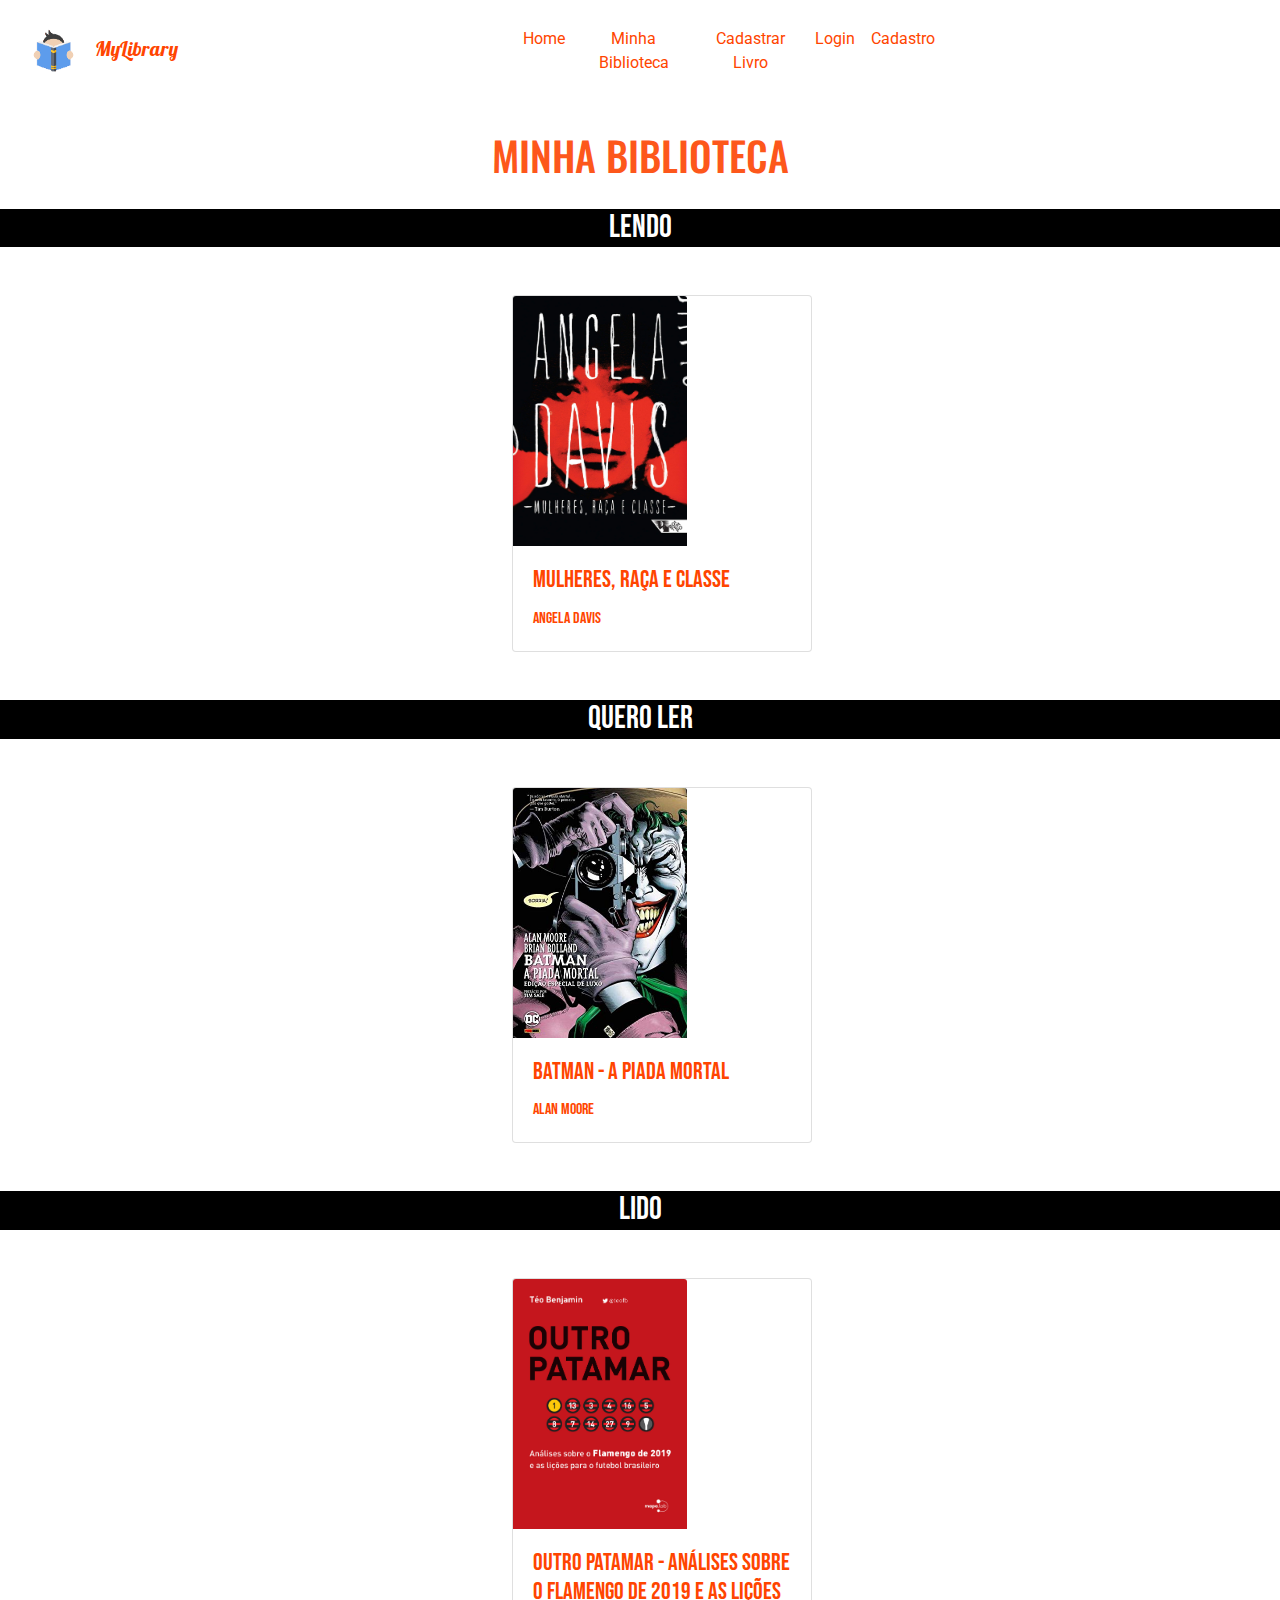
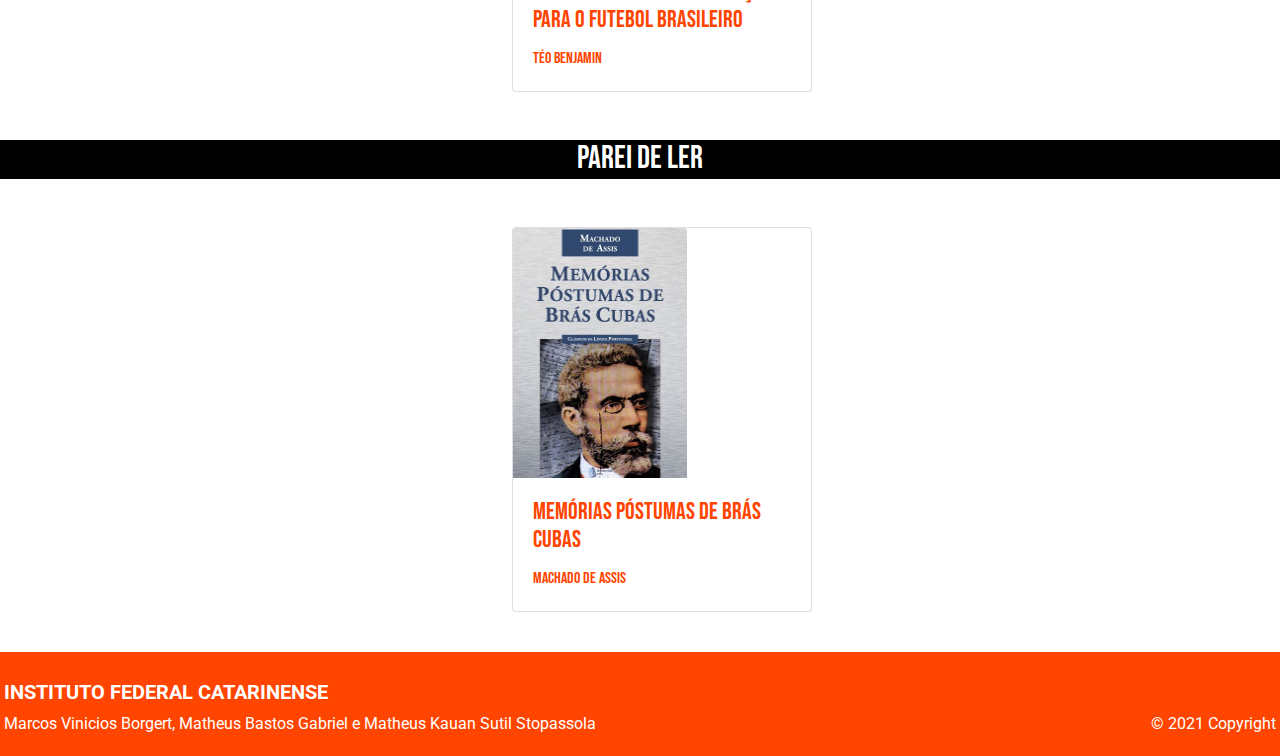
==== Projeto/biblioteca.html @ f5ff675e "atualização do front" ====
<!DOCTYPE html>
<html lang = "pt">
<head>
  <title>MyLibrary</title>
  <meta charset="utf-8">
  <link rel="shortcut icon" href="favicon.ico" type="image/x-icon">
  <link href="style.css" rel="stylesheet">
  <link rel="stylesheet" href="https://fonts.googleapis.com/icon?family=Material+Icons">	
  <link href="https://fonts.googleapis.com/css2?family=Open+Sans&display=swap" rel="stylesheet">
  <link href="https://fonts.googleapis.com/css2?family=Roboto:wght@100&display=swap" rel="stylesheet">
  <link href="https://fonts.googleapis.com/css2?family=Lobster&display=swap" rel="stylesheet">
  <link href="https://fonts.googleapis.com/css2?family=Anton&display=swap" rel="stylesheet">
  <link href="https://fonts.googleapis.com/css2?family=Bebas+Neue&display=swap" rel="stylesheet">
  <link href="https://fonts.googleapis.com/css2?family=Oswald&display=swap" rel="stylesheet">
  <meta name="viewport" content="width=device-width, initial-scale=1, shrink-to-fit=no">
  <link rel="stylesheet" href="https://stackpath.bootstrapcdn.com/bootstrap/4.3.1/css/bootstrap.min.css">	
  <script src="https://code.jquery.com/jquery-3.3.1.slim.min.js"></script>
  <script src="https://stackpath.bootstrapcdn.com/bootstrap/4.3.1/js/bootstrap.min.js"></script>
</head>
<body>
  <div class="geral">
  <header>
		<nav class="navbar navbar-default navbar-expand-md justify-content-center">
			<button class="navbar-toggler" data-toggle="collapse" data-target="#bot">
				<span class="material-icons">menu</span>
			</button>
      <a href="index.html" class="navbar-brand">
        <img id="logo" src="Imagens/icone.png" alt="MyLibrary"> MyLibrary
      </a>
      <div class="navbar-collapse collapse justify-content-end" id="bot">
        <ul class="navbar-nav mx-auto text-center" id="cores1">
          <li class="nav-item active"><a class="nav-link" href="index.html">Home</a></li>
          <li class="nav-item active"><a class="nav-link" href="biblioteca.html">Minha Biblioteca</a></li>
          <li class="nav-item active"><a class="nav-link" href="cadlivro.html">Cadastrar Livro</a></li>
          <li class="nav-item active"><a class="nav-link" href="login.html">Login</a></li>
          <li class="nav-item active"><a class="nav-link" href="cadastro.html">Cadastro</a></li>
        </ul>
      </div>
    </nav>
    <div class="input-group" id="pesquisa">
        <input type="search" class="form-control rounded" placeholder="Digite nome, autor ou ISBN" aria-label="Search"
          aria-describedby="search-addon" />
          <div class="from-group">
            <button type="submit" class="btn btn-warning">Pesquisar</button>
          </div>
    </div>
  </header>
  <div id="cores100">
    <div class="row">
      <div class="col-12">
        <h1 id="mybli">MINHA BIBLIOTECA</h1>
        <h2 class="container-fluid" id="cards">LENDO</h2><br><br>
            <div class="card cores10card" style="width:300px">
                <a id="nomelivro" href="#"><img class="card-img-top" src="Imagens/Capas/MulheresRacaEClasse.jpg" alt="Mulheres Raça E Classe" id="capalivro" class="img-fluid">
                <div class="card-body">
                  <h4 class="card-title">Mulheres, Raça E Classe</h4>
                  <p class="card-text">Angela Davis</p></a>
                </div>
            </div><br><br>
        <h2 class="container-fluid" id="cards">QUERO LER</h2><br><br>
            <div class="card cores10card" style="width:300px">
                <a id="nomelivro" href="#"><img class="card-img-top" src="Imagens/Capas/BatmanAPiadaMortal.jpg" alt="Batman - A Piada Mortal" id="capalivro" class="img-fluid">
                <div class="card-body">
                  <h4 class="card-title">Batman - A Piada Mortal</h4>
                  <p class="card-text">Alan Moore</p></a>
                </div>
            </div><br><br>
        <h2 class="container-fluid" id="cards">LIDO</h2><br><br>
            <div class="card cores10card" style="width:300px">
                <a id="nomelivro" href="#"><img class="card-img-top" src="Imagens/Capas/OutroPatamar.jpg" alt="Outro Patamar - Análises sobre o Flamengo de 2019 e as lições para o futebol brasileiro" id="capalivro" class="img-fluid">
                <div class="card-body">
                  <h4 class="card-title">Outro Patamar - Análises sobre o Flamengo de 2019 e as lições para o futebol brasileiro</h4>
                  <p class="card-text">Téo Benjamin</p></a>
                </div>
            </div><br><br>
        <h2 class="container-fluid" id="cards">PAREI DE LER</h2><br><br>
            <div class="card cores10card" style="width:300px">
                <a id="nomelivro" href="#"><img class="card-img-top" src="Imagens/Capas/BrasCubas.jpg" alt="Memórias Póstumas de Brás Cubas" id="capalivro" class="img-fluid">
                <div class="card-body">
                  <h4 class="card-title">Memórias Póstumas de Brás Cubas</h4>
                  <p class="card-text">Machado de Assis</p></a>
                </div>
            </div><br><br><br><br><br><br>
      </div>
    </div>
  </div>
  <footer class="page-footer font-small teal pt-4">
    <div class="row">
      <div class="col-md-6 mt-md-0 mt-3">
        <h5 class="text-uppercase font-weight-bold">Instituto Federal Catarinense</h5>
        <p>Marcos Vinicios Borgert, Matheus Bastos Gabriel e Matheus Kauan Sutil Stopassola</p>
      </div>  
    <div class="footer-copyright">
      <p>© 2021 Copyright</p>
    </div>
    </div>
  </footer>
  </div>
</body>
</html>
---- Projeto/style.css ----
body{
    font-family: "Lobster";
}
html, body {
    height:100%;
}
header, .navbar{
    background-color:white !important;
    position: static;
    top: 0;
    right: 0;
    left: 0;
}
.geral {
    min-height:100%;
    position:relative;
}
.nav-link:hover{
    color: orangered;
	background-color: white;
	border-bottom-style: solid;
	border-bottom-color: orangered;
	border-width: 5px;
}
.navbar-toggler{
	color: orangered !important;
}
#nav-container{
    padding-top: 0;
    padding-bottom: 0;
}
#logo {
    width: 75px;
}
.navbar-brand{
    font-family: "Lobster";
    padding: 0;
    color: orangered;
}
.navbar-brand:hover{
    color: orangered;
}
.nav-link {
    color: orangered;
}
#pesquisa{
    top: 1%;
    width:20%;
    right:0;
    text-align: right;
    position: absolute;
    background-color: white;
}
#cores{
    font-family: "roboto";
    width: 70%;
}
#cores1{
    font-family: "roboto";
    width: 40%;
    color: orangered; 
}
#cores10{
    font-family: "Bebas Neue";
    width: 100%;
    color:white;
    background-image: url("Imagens/capas2.jpg");
}
#imagensformulario{
    font-family: "Bebas Neue";
    color:black;
    background-image: url("Imagens/fundo1.png");
    background-repeat: no-repeat;
    background-attachment:scroll;
    background-size: 100% 100%;
}
#imagensformulario2{
    font-family: "Bebas Neue";
    width: auto;
    color:black;
    background-image: url("Imagens/fundo2r.png");
    background-repeat: no-repeat;
    background-attachment:scroll;
    background-position: 100%;
}
#imagensformulario21{
    font-family: "Bebas Neue";
    color:black;
    background-image: url("Imagens/fundo3.png");
    background-repeat: no-repeat;
}
@media (max-width: 1300px) {
    #pesquisa{display: none;}
  }
@media (max-width: 1300px) {
    #configimg{display: none;}
  }
@media (max-width: 1300px) {
    #configimg2{display: none;}
  }
@media (max-width: 600px) {
    #imagensformulario21{background-image: none;}
  }
@media (max-width: 600px) {
    #imagensformulario{background-image: none;}
  }
@media (max-width: 600px) {
    #imagensformulario2{background-image: none;}
  }
#configimg{
    position: absolute; 
	left:50% ; /* posiciona a 90px para a esquerda */ 
	top: 30%; /* posiciona a 70px para baixo */
}
#configimg2{
    position: absolute; 
	left: 38%; /* posiciona a 90px para a esquerda */ 
	top: 51%; /* posiciona a 70px para baixo */
}
#coluna{
    margin-left: 20%;
    margin-right: 20%;
}
#colunacad{
    margin-right: 50%;
    margin-left: 10%;
}
#mybli{
    font-family:"Oswald";
    color: rgb(253, 87, 27);
    margin: 30px;
    text-align: center;
}
#cores100{
    font-family: "Bebas Neue";
    width: 100%;
    color:white;
}
.cores10card{
    font-family: "Bebas Neue";
    margin-left: 40%;
    color:white;
    background-color: teal;
}
.cores10card1{
    font-family: "Bebas Neue";
    margin-left: 40%;
    color:teal;
    background-color: teal;
}
#cards{
    font-family: "Bebas Neue";
    background-color: black;
    color: white;
    text-align: center;
    margin: 0%;   
}

#cadast{
    color: orangered;
}
#cadast:hover{
    color: black;
    border-bottom-color: orangered;
	border-width: 2px;
}
#nomelivro{
    color: orangered;
    display: inline;
}
#nomelivro1{
    color: orangered;
    display: inline;
}
#nomelivro2{
    color: orangered;
    display: inline;
}
#nomelivro3{
    color: orangered;
    display: inline;
}
#capalivro{
    height:250px;
    width:174px;
}
#imf{
    text-align: center;
}
#imf2{
    margin-left: 21%; 
    margin-right: 21%;
}
footer{
    border-width: 4px;
    color: white;
    position:absolute;
    bottom:0;
    width:100%;
}
.page-footer{
	border-style: solid;
	border-color: orangered;
	background-color: orangered !important;
}
.footer-copyright{
    position: absolute;
    text-align: right;
    right: 0;
    left: 0;
    bottom: 0;
}
label{
    font-size: 25px;
}
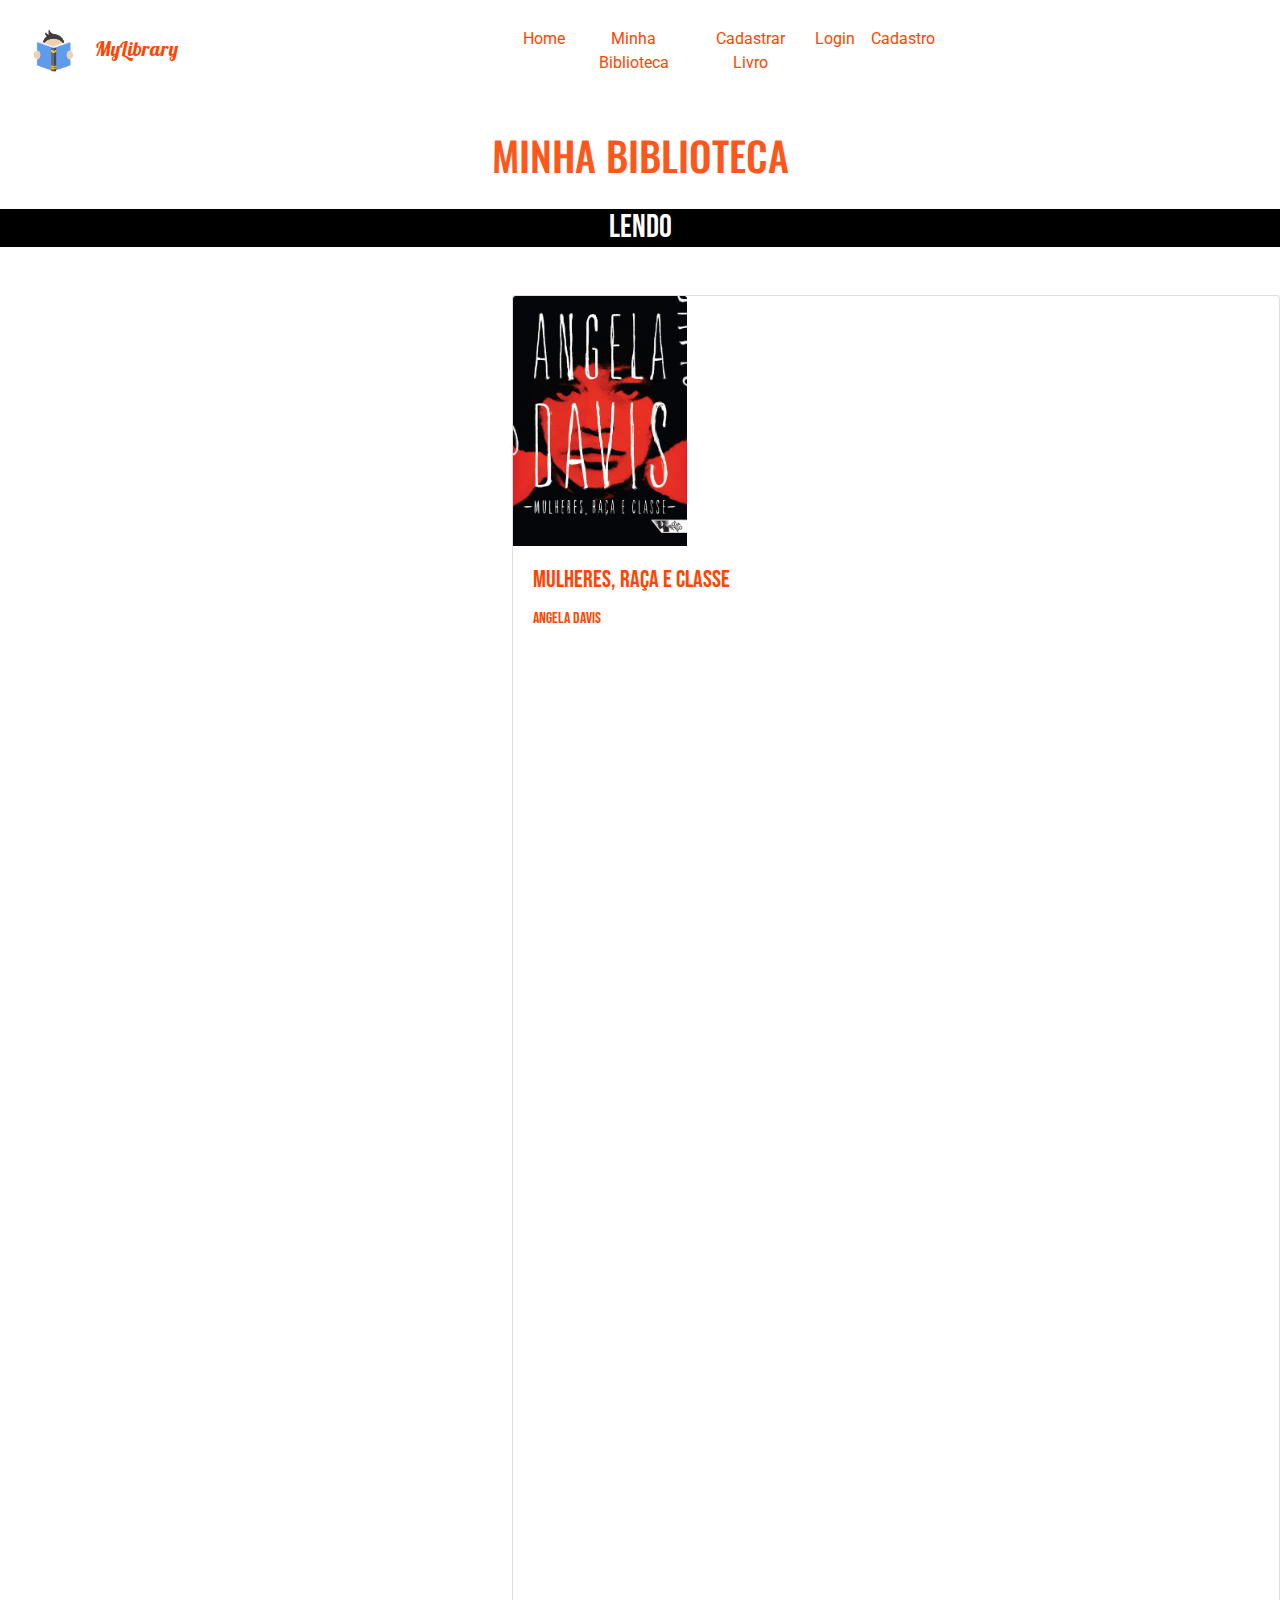
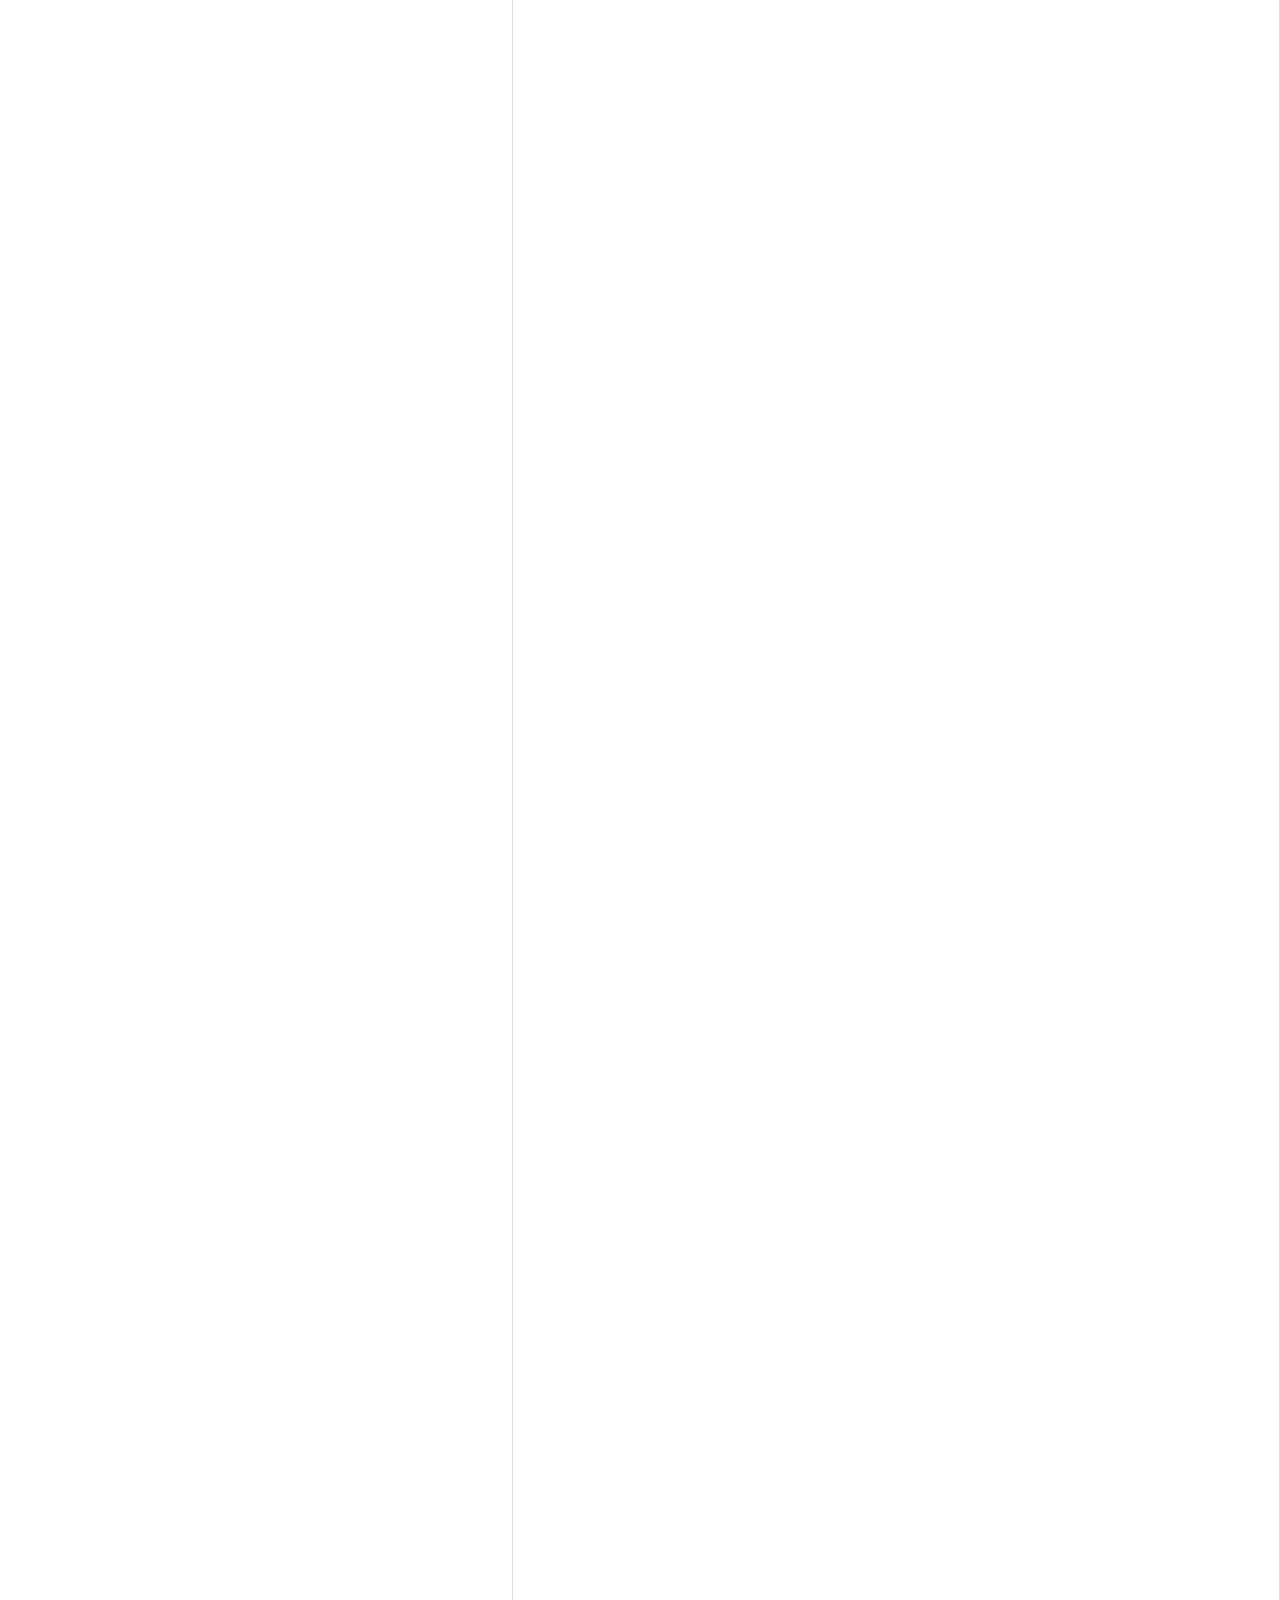
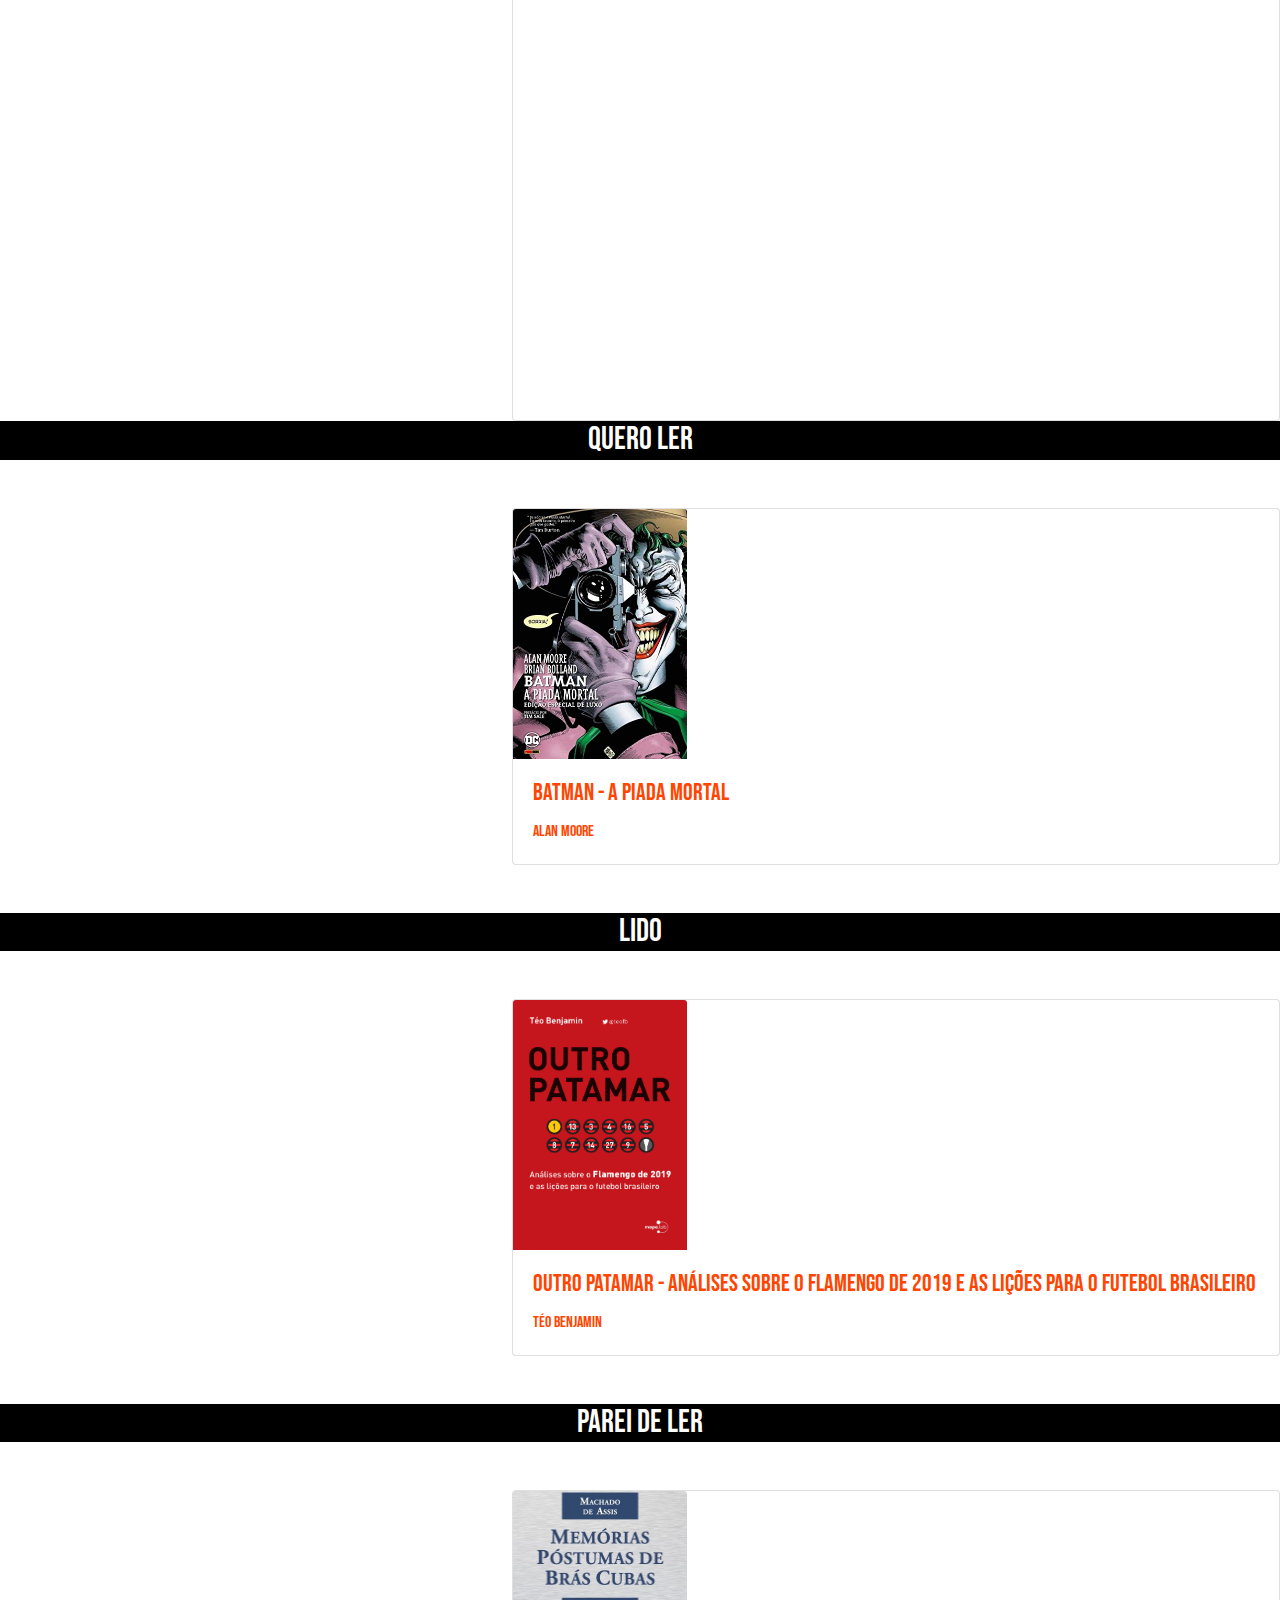
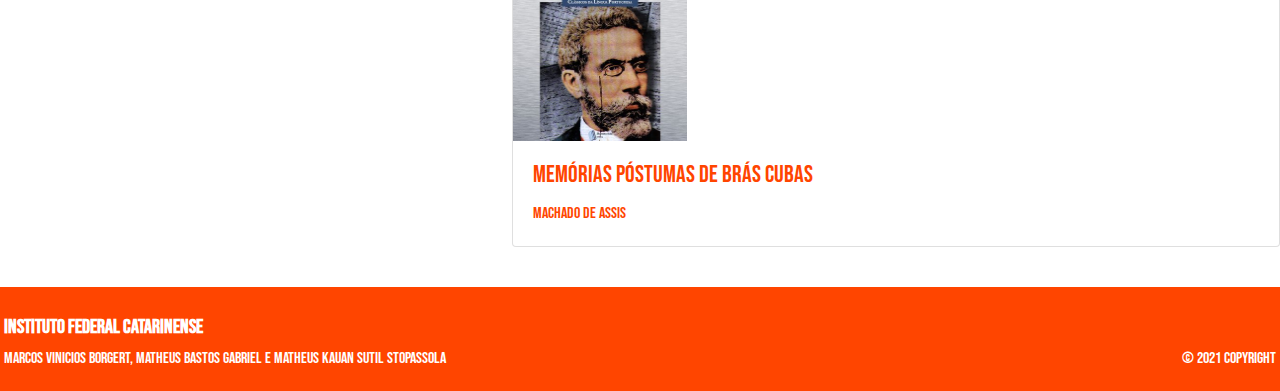
==== commit ff6d1c4a: "Update biblioteca.html" ====
--- a/Projeto/biblioteca.html
+++ b/Projeto/biblioteca.html
@@ -50,15 +50,44 @@
       <div class="col-12">
         <h1 id="mybli">MINHA BIBLIOTECA</h1>
         <h2 class="container-fluid" id="cards">LENDO</h2><br><br>
-            <div class="card cores10card" style="width:300px">
+          <div>
+              <div class="card cores10card">
+                  <a id="nomelivro" href="#"><img class="card-img-top" src="Imagens/Capas/MulheresRacaEClasse.jpg" alt="Mulheres Raça E Classe" id="capalivro" class="img-fluid">
+                  <div class="card-body">
+                    <h4 class="card-title">Mulheres, Raça E Classe</h4>
+                    <p class="card-text">Angela Davis</p></a>
+              </div>
+              <div class="card cores10card" style="margin-left: 130%; margin-top: -216%;">
                 <a id="nomelivro" href="#"><img class="card-img-top" src="Imagens/Capas/MulheresRacaEClasse.jpg" alt="Mulheres Raça E Classe" id="capalivro" class="img-fluid">
                 <div class="card-body">
                   <h4 class="card-title">Mulheres, Raça E Classe</h4>
                   <p class="card-text">Angela Davis</p></a>
-                </div>
-            </div><br><br>
+              </div>
+              <div class="card cores10card" style="margin-left: 130%; margin-top: -215%;">
+                <a id="nomelivro" href="#"><img class="card-img-top" src="Imagens/Capas/MulheresRacaEClasse.jpg" alt="Mulheres Raça E Classe" id="capalivro" class="img-fluid">
+                <div class="card-body">
+                  <h4 class="card-title">Mulheres, Raça E Classe</h4>
+                  <p class="card-text">Angela Davis</p></a>
+              </div>
+              <div class="card cores10card" style="margin-left: -390%; margin-top: -215%;">
+                <a id="nomelivro" href="#"><img class="card-img-top" src="Imagens/Capas/MulheresRacaEClasse.jpg" alt="Mulheres Raça E Classe" id="capalivro" class="img-fluid">
+                <div class="card-body">
+                  <h4 class="card-title">Mulheres, Raça E Classe</h4>
+                  <p class="card-text">Angela Davis</p></a>
+              </div>
+              <div class="card cores10card" style="margin-left: -130%; margin-top: -215%;">
+                <a id="nomelivro" href="#"><img class="card-img-top" src="Imagens/Capas/MulheresRacaEClasse.jpg" alt="Mulheres Raça E Classe" id="capalivro" class="img-fluid">
+                <div class="card-body">
+                  <h4 class="card-title">Mulheres, Raça E Classe</h4>
+                  <p class="card-text">Angela Davis</p></a>
+              </div>
+          </div>
+      </div>
+    </div><br><br>
+  </div>
+  </div>
         <h2 class="container-fluid" id="cards">QUERO LER</h2><br><br>
-            <div class="card cores10card" style="width:300px">
+            <div class="card cores10card">
                 <a id="nomelivro" href="#"><img class="card-img-top" src="Imagens/Capas/BatmanAPiadaMortal.jpg" alt="Batman - A Piada Mortal" id="capalivro" class="img-fluid">
                 <div class="card-body">
                   <h4 class="card-title">Batman - A Piada Mortal</h4>
@@ -66,7 +95,7 @@
                 </div>
             </div><br><br>
         <h2 class="container-fluid" id="cards">LIDO</h2><br><br>
-            <div class="card cores10card" style="width:300px">
+            <div class="card cores10card">
                 <a id="nomelivro" href="#"><img class="card-img-top" src="Imagens/Capas/OutroPatamar.jpg" alt="Outro Patamar - Análises sobre o Flamengo de 2019 e as lições para o futebol brasileiro" id="capalivro" class="img-fluid">
                 <div class="card-body">
                   <h4 class="card-title">Outro Patamar - Análises sobre o Flamengo de 2019 e as lições para o futebol brasileiro</h4>
@@ -74,7 +103,7 @@
                 </div>
             </div><br><br>
         <h2 class="container-fluid" id="cards">PAREI DE LER</h2><br><br>
-            <div class="card cores10card" style="width:300px">
+            <div class="card cores10card">
                 <a id="nomelivro" href="#"><img class="card-img-top" src="Imagens/Capas/BrasCubas.jpg" alt="Memórias Póstumas de Brás Cubas" id="capalivro" class="img-fluid">
                 <div class="card-body">
                   <h4 class="card-title">Memórias Póstumas de Brás Cubas</h4>
@@ -97,4 +126,4 @@
   </footer>
   </div>
 </body>
-</html>+</html>
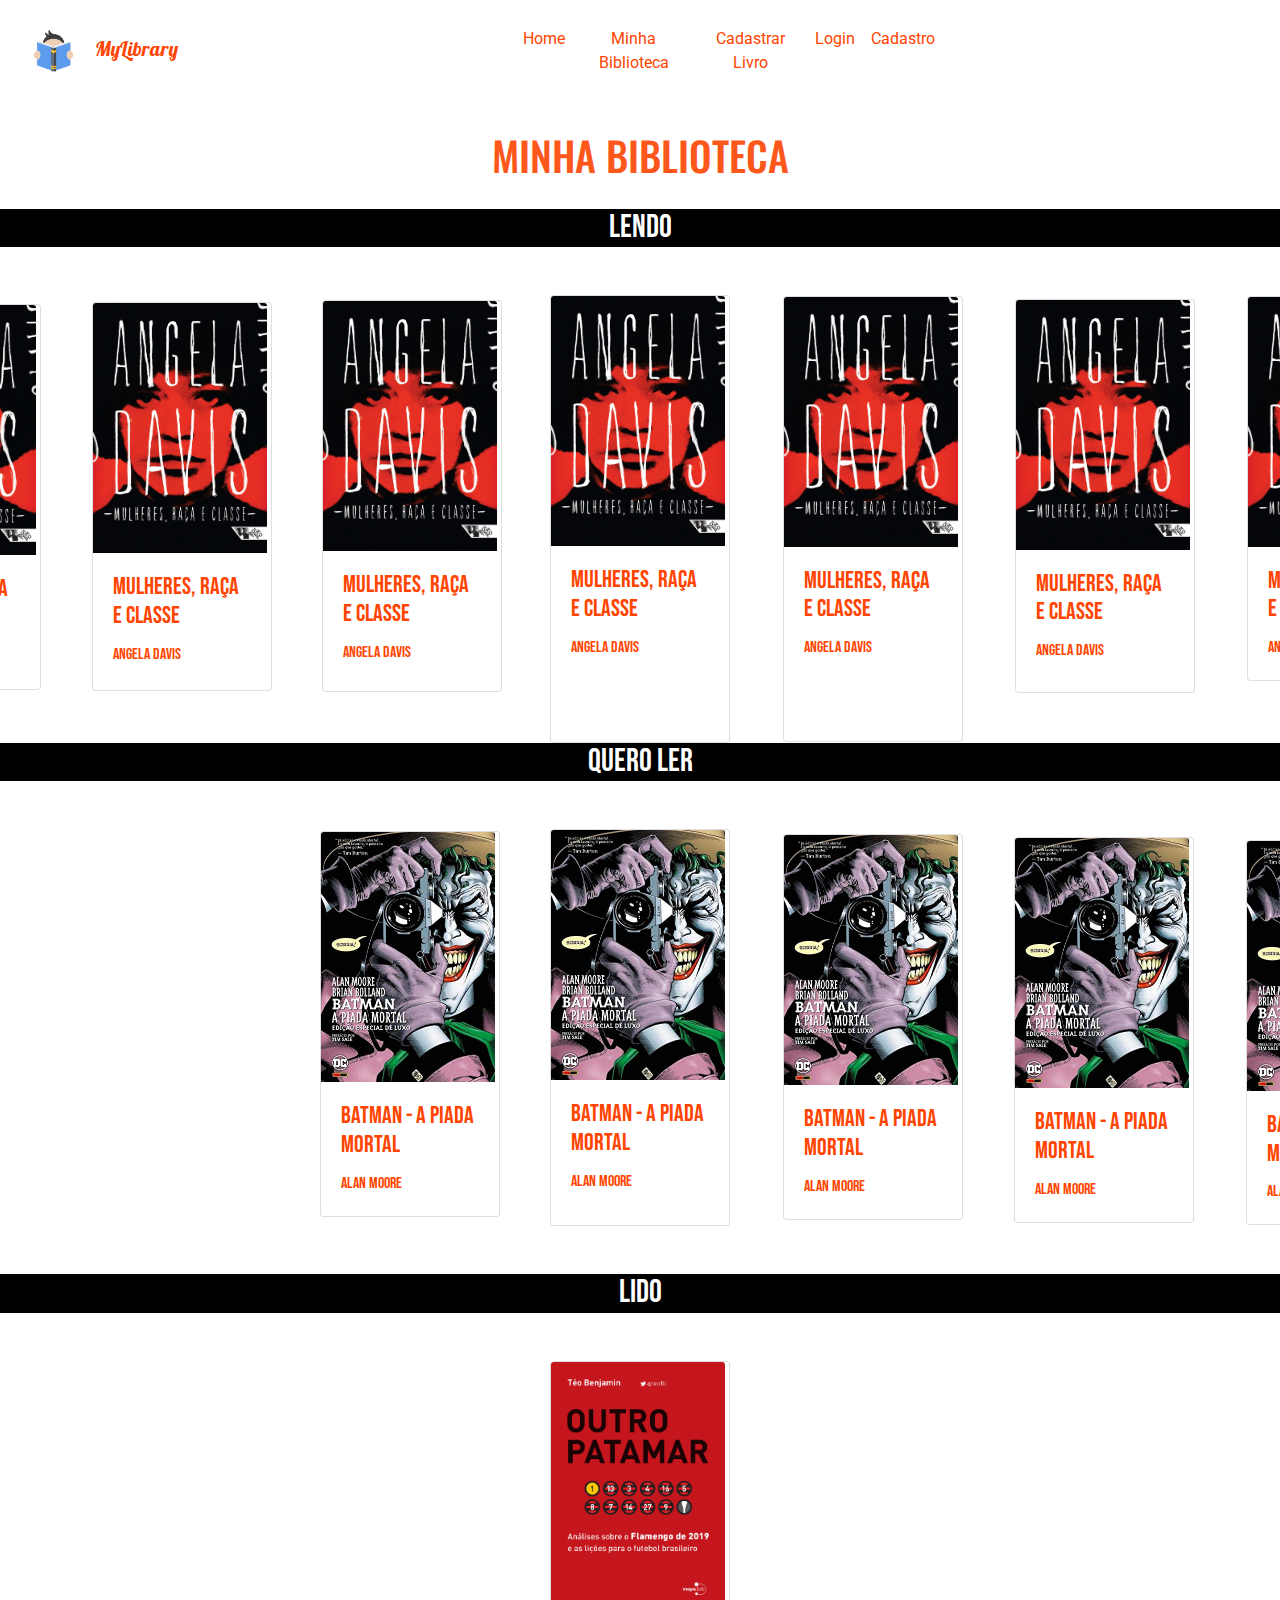
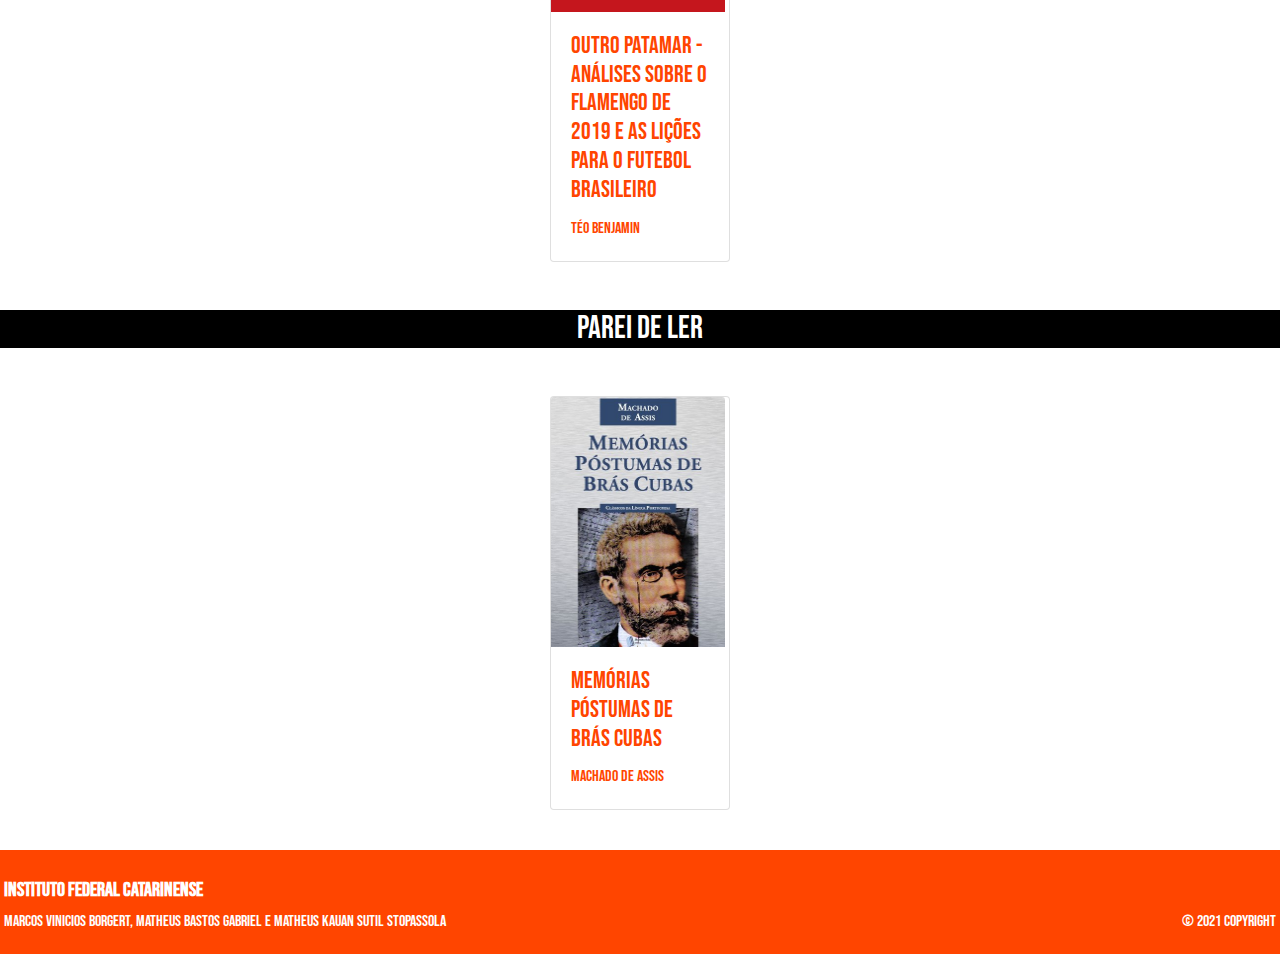
==== commit 9d8775dd: "adicionei os cards na biblioteca" ====
--- a/Projeto/biblioteca.html
+++ b/Projeto/biblioteca.html
@@ -63,6 +63,13 @@
                   <h4 class="card-title">Mulheres, Raça E Classe</h4>
                   <p class="card-text">Angela Davis</p></a>
               </div>
+              <div class="card cores10card" style="margin-left: 260%; margin-top: -216%;">
+                <a id="nomelivro" href="#"><img class="card-img-top" src="Imagens/Capas/MulheresRacaEClasse.jpg" alt="Mulheres Raça E Classe" id="capalivro" class="img-fluid">
+                <div class="card-body">
+                  <h4 class="card-title">Mulheres, Raça E Classe</h4>
+                  <p class="card-text">Angela Davis</p></a>
+              </div>
+              </div>
               <div class="card cores10card" style="margin-left: 130%; margin-top: -215%;">
                 <a id="nomelivro" href="#"><img class="card-img-top" src="Imagens/Capas/MulheresRacaEClasse.jpg" alt="Mulheres Raça E Classe" id="capalivro" class="img-fluid">
                 <div class="card-body">
@@ -81,9 +88,18 @@
                   <h4 class="card-title">Mulheres, Raça E Classe</h4>
                   <p class="card-text">Angela Davis</p></a>
               </div>
+              <div class="card cores10card" style="margin-left: -130%; margin-top: -215%;">
+                <a id="nomelivro" href="#"><img class="card-img-top" src="Imagens/Capas/MulheresRacaEClasse.jpg" alt="Mulheres Raça E Classe" id="capalivro" class="img-fluid">
+                <div class="card-body">
+                  <h4 class="card-title">Mulheres, Raça E Classe</h4>
+                  <p class="card-text">Angela Davis</p></a>
+                </div>
+              </div>
           </div>
       </div>
     </div><br><br>
+<!--ffffffffffffffffffff-->
+  
   </div>
   </div>
         <h2 class="container-fluid" id="cards">QUERO LER</h2><br><br>
@@ -93,7 +109,39 @@
                   <h4 class="card-title">Batman - A Piada Mortal</h4>
                   <p class="card-text">Alan Moore</p></a>
                 </div>
+              <div class="card cores10card" style="margin-left: -130%; margin-top: -215%;">
+                <a id="nomelivro" href="#"><img class="card-img-top" src="Imagens/Capas/BatmanAPiadaMortal.jpg" alt="Batman - A Piada Mortal" id="capalivro" class="img-fluid">
+                <div class="card-body">
+                  <h4 class="card-title">Batman - A Piada Mortal</h4>
+                  <p class="card-text">Alan Moore</p></a>
+              </div>
+              </div>
+              <div class="card cores10card" style="margin-left: 130%; margin-top: -215%;">
+                <a id="nomelivro" href="#"><img class="card-img-top" src="Imagens/Capas/BatmanAPiadaMortal.jpg" alt="Batman - A Piada Mortal" id="capalivro" class="img-fluid">
+                <div class="card-body">
+                  <h4 class="card-title">Batman - A Piada Mortal</h4>
+                  <p class="card-text">Alan Moore</p></a>
+              </div>
+              </div>
+              <div class="card cores10card" style="margin-left: 260%; margin-top: -215%;">
+                <a id="nomelivro" href="#"><img class="card-img-top" src="Imagens/Capas/BatmanAPiadaMortal.jpg" alt="Batman - A Piada Mortal" id="capalivro" class="img-fluid">
+                <div class="card-body">
+                  <h4 class="card-title">Batman - A Piada Mortal</h4>
+                  <p class="card-text">Alan Moore</p></a>
+              </div>
+              </div>
+              <div class="card cores10card" style="margin-left: 390%; margin-top: -215%;">
+                <a id="nomelivro" href="#"><img class="card-img-top" src="Imagens/Capas/BatmanAPiadaMortal.jpg" alt="Batman - A Piada Mortal" id="capalivro" class="img-fluid">
+                <div class="card-body">
+                  <h4 class="card-title">Batman - A Piada Mortal</h4>
+                  <p class="card-text">Alan Moore</p></a>
+              </div>
+              </div>
             </div><br><br>
+<!--ffffffffffffffffffff-->
+
+
+
         <h2 class="container-fluid" id="cards">LIDO</h2><br><br>
             <div class="card cores10card">
                 <a id="nomelivro" href="#"><img class="card-img-top" src="Imagens/Capas/OutroPatamar.jpg" alt="Outro Patamar - Análises sobre o Flamengo de 2019 e as lições para o futebol brasileiro" id="capalivro" class="img-fluid">
--- a/Projeto/style.css
+++ b/Projeto/style.css
@@ -138,15 +138,10 @@
 }
 .cores10card{
     font-family: "Bebas Neue";
-    margin-left: 40%;
+    margin-left: 43%;
     color:white;
     background-color: teal;
-}
-.cores10card1{
-    font-family: "Bebas Neue";
-    margin-left: 40%;
-    color:teal;
-    background-color: teal;
+    width:180px;
 }
 #cards{
     font-family: "Bebas Neue";
@@ -214,3 +209,5 @@
     font-size: 25px;
 }
 
+
+
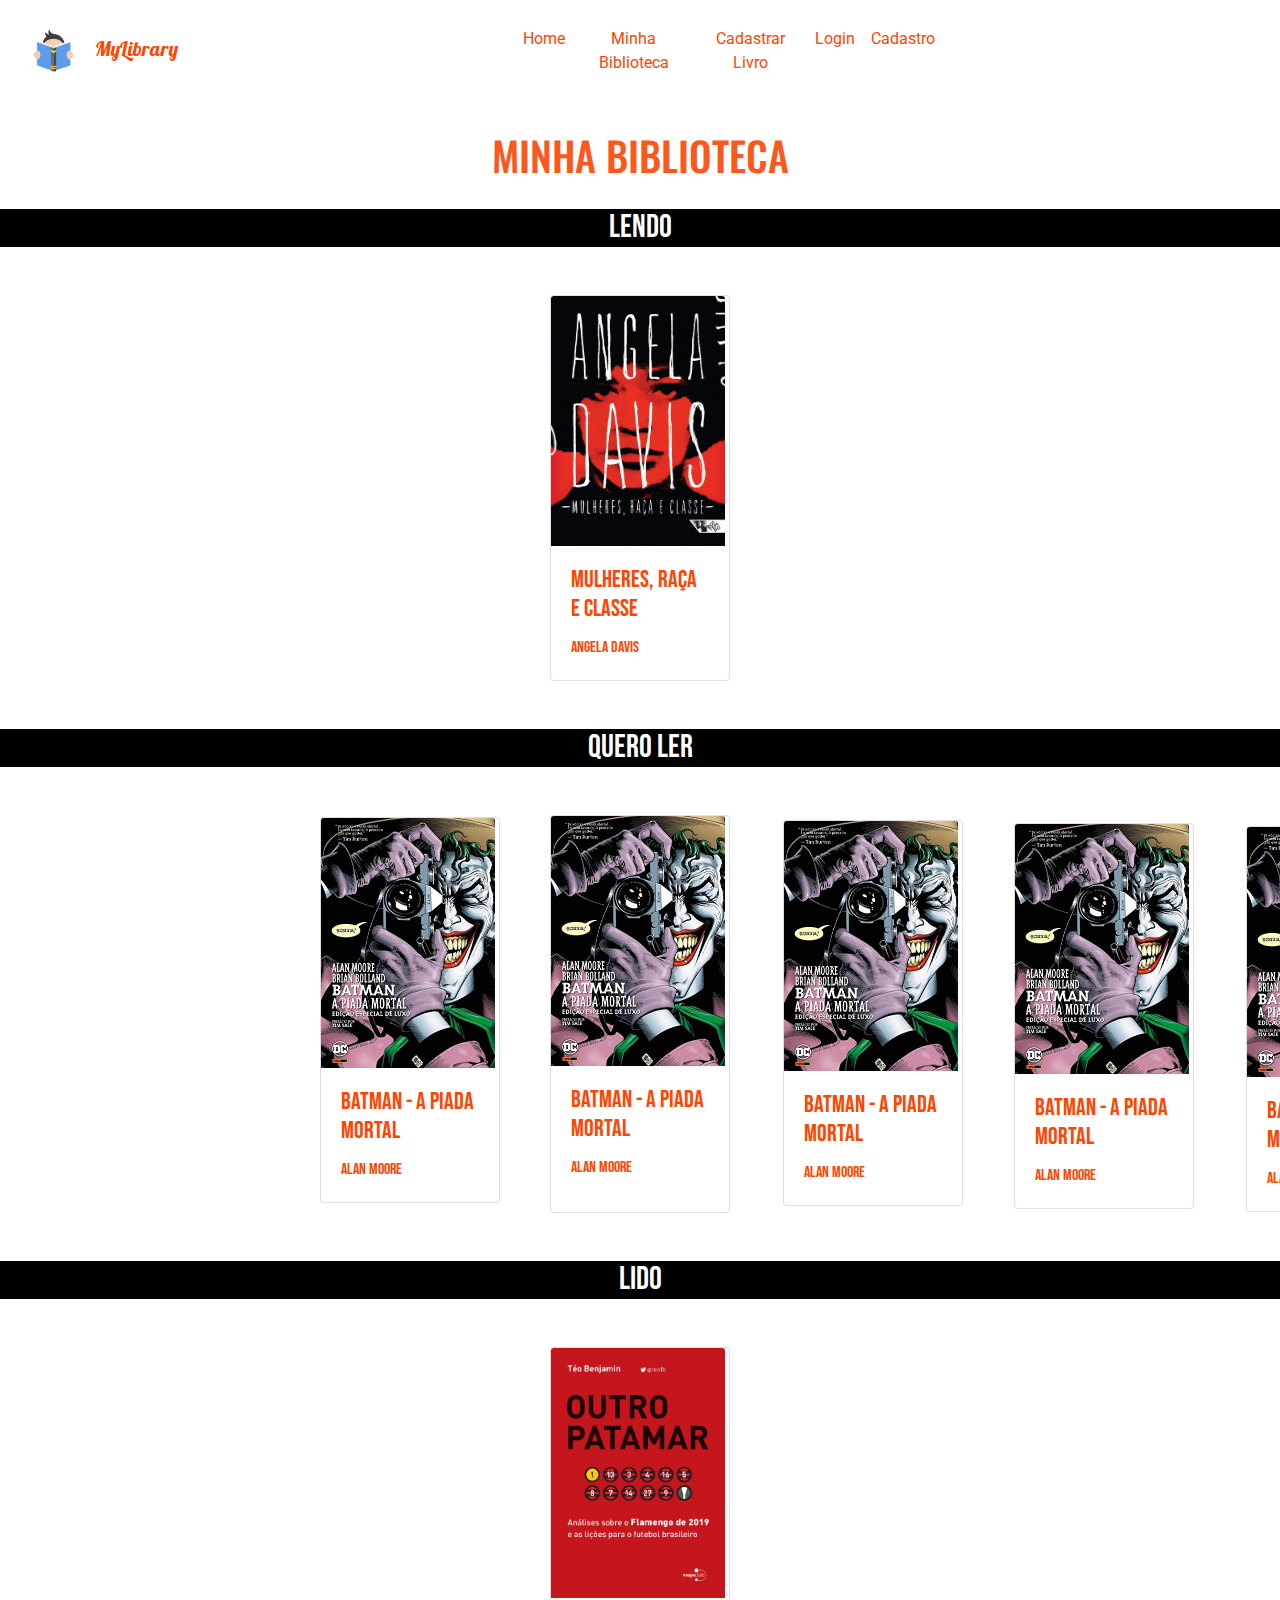
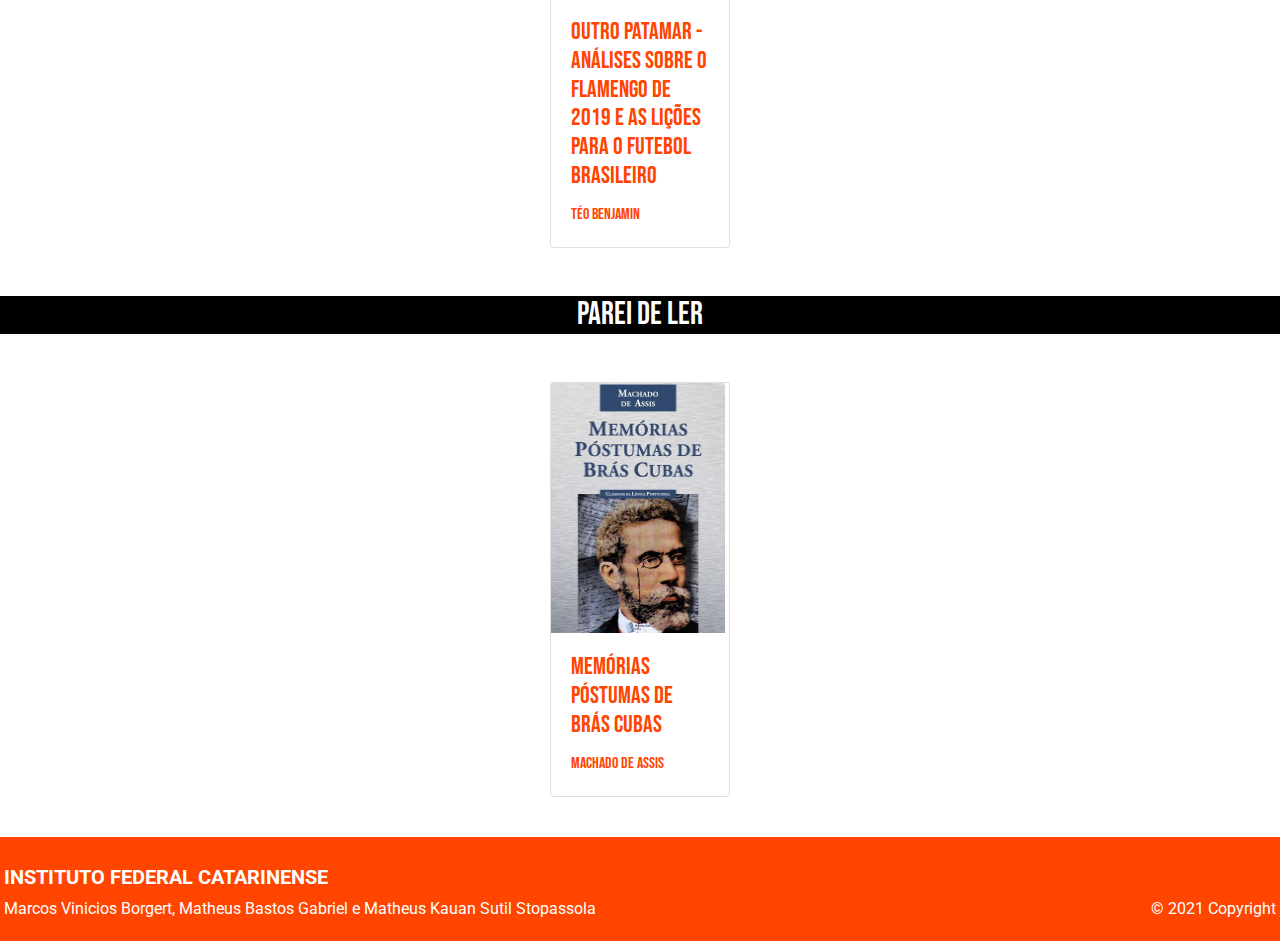
==== commit 826febf6: "Adicionei um arquivo javascript chamado biblioteca.js, ele faz a listagem de livros cadastrados na t" ====
--- a/Projeto/biblioteca.html
+++ b/Projeto/biblioteca.html
@@ -1,11 +1,12 @@
 <!DOCTYPE html>
-<html lang = "pt">
+<html lang="pt">
+
 <head>
   <title>MyLibrary</title>
   <meta charset="utf-8">
   <link rel="shortcut icon" href="favicon.ico" type="image/x-icon">
   <link href="style.css" rel="stylesheet">
-  <link rel="stylesheet" href="https://fonts.googleapis.com/icon?family=Material+Icons">	
+  <link rel="stylesheet" href="https://fonts.googleapis.com/icon?family=Material+Icons">
   <link href="https://fonts.googleapis.com/css2?family=Open+Sans&display=swap" rel="stylesheet">
   <link href="https://fonts.googleapis.com/css2?family=Roboto:wght@100&display=swap" rel="stylesheet">
   <link href="https://fonts.googleapis.com/css2?family=Lobster&display=swap" rel="stylesheet">
@@ -13,165 +14,150 @@
   <link href="https://fonts.googleapis.com/css2?family=Bebas+Neue&display=swap" rel="stylesheet">
   <link href="https://fonts.googleapis.com/css2?family=Oswald&display=swap" rel="stylesheet">
   <meta name="viewport" content="width=device-width, initial-scale=1, shrink-to-fit=no">
-  <link rel="stylesheet" href="https://stackpath.bootstrapcdn.com/bootstrap/4.3.1/css/bootstrap.min.css">	
-  <script src="https://code.jquery.com/jquery-3.3.1.slim.min.js"></script>
+  <link rel="stylesheet" href="https://stackpath.bootstrapcdn.com/bootstrap/4.3.1/css/bootstrap.min.css">
+  <script src="https://code.jquery.com/jquery-3.3.1.min.js"></script>
   <script src="https://stackpath.bootstrapcdn.com/bootstrap/4.3.1/js/bootstrap.min.js"></script>
 </head>
+
 <body>
   <div class="geral">
-  <header>
-		<nav class="navbar navbar-default navbar-expand-md justify-content-center">
-			<button class="navbar-toggler" data-toggle="collapse" data-target="#bot">
-				<span class="material-icons">menu</span>
-			</button>
-      <a href="index.html" class="navbar-brand">
-        <img id="logo" src="Imagens/icone.png" alt="MyLibrary"> MyLibrary
-      </a>
-      <div class="navbar-collapse collapse justify-content-end" id="bot">
-        <ul class="navbar-nav mx-auto text-center" id="cores1">
-          <li class="nav-item active"><a class="nav-link" href="index.html">Home</a></li>
-          <li class="nav-item active"><a class="nav-link" href="biblioteca.html">Minha Biblioteca</a></li>
-          <li class="nav-item active"><a class="nav-link" href="cadlivro.html">Cadastrar Livro</a></li>
-          <li class="nav-item active"><a class="nav-link" href="login.html">Login</a></li>
-          <li class="nav-item active"><a class="nav-link" href="cadastro.html">Cadastro</a></li>
-        </ul>
-      </div>
-    </nav>
-    <div class="input-group" id="pesquisa">
+    <header>
+      <nav class="navbar navbar-default navbar-expand-md justify-content-center">
+        <button class="navbar-toggler" data-toggle="collapse" data-target="#bot">
+          <span class="material-icons">menu</span>
+        </button>
+        <a href="index.html" class="navbar-brand">
+          <img id="logo" src="Imagens/icone.png" alt="MyLibrary"> MyLibrary
+        </a>
+        <div class="navbar-collapse collapse justify-content-end" id="bot">
+          <ul class="navbar-nav mx-auto text-center" id="cores1">
+            <li class="nav-item active"><a class="nav-link" href="index.html">Home</a></li>
+            <li class="nav-item active"><a class="nav-link" href="biblioteca.html">Minha Biblioteca</a></li>
+            <li class="nav-item active"><a class="nav-link" href="cadlivro.html">Cadastrar Livro</a></li>
+            <li class="nav-item active"><a class="nav-link" href="login.html">Login</a></li>
+            <li class="nav-item active"><a class="nav-link" href="cadastro.html">Cadastro</a></li>
+          </ul>
+        </div>
+      </nav>
+      <div class="input-group" id="pesquisa">
         <input type="search" class="form-control rounded" placeholder="Digite nome, autor ou ISBN" aria-label="Search"
           aria-describedby="search-addon" />
-          <div class="from-group">
-            <button type="submit" class="btn btn-warning">Pesquisar</button>
-          </div>
-    </div>
-  </header>
-  <div id="cores100">
-    <div class="row">
-      <div class="col-12">
-        <h1 id="mybli">MINHA BIBLIOTECA</h1>
-        <h2 class="container-fluid" id="cards">LENDO</h2><br><br>
-          <div>
-              <div class="card cores10card">
-                  <a id="nomelivro" href="#"><img class="card-img-top" src="Imagens/Capas/MulheresRacaEClasse.jpg" alt="Mulheres Raça E Classe" id="capalivro" class="img-fluid">
-                  <div class="card-body">
-                    <h4 class="card-title">Mulheres, Raça E Classe</h4>
-                    <p class="card-text">Angela Davis</p></a>
-              </div>
-              <div class="card cores10card" style="margin-left: 130%; margin-top: -216%;">
-                <a id="nomelivro" href="#"><img class="card-img-top" src="Imagens/Capas/MulheresRacaEClasse.jpg" alt="Mulheres Raça E Classe" id="capalivro" class="img-fluid">
+        <div class="from-group">
+          <button type="submit" class="btn btn-warning">Pesquisar</button>
+        </div>
+      </div>
+    </header>
+    <div id="cores100">
+      <div class="row">
+        <div class="col-12">
+          <h1 id="mybli">MINHA BIBLIOTECA</h1>
+          <h2 class="container-fluid" id="cards">LENDO</h2><br><br>
+
+
+          <div id="livros_lendo">
+
+            <div class="card cores10card">
+              <a id="nomelivro" href="#"><img class="card-img-top" src="Imagens/Capas/MulheresRacaEClasse.jpg"
+                  alt="Mulheres Raça E Classe" id="capalivro" class="img-fluid">
                 <div class="card-body">
                   <h4 class="card-title">Mulheres, Raça E Classe</h4>
-                  <p class="card-text">Angela Davis</p></a>
-              </div>
-              <div class="card cores10card" style="margin-left: 260%; margin-top: -216%;">
-                <a id="nomelivro" href="#"><img class="card-img-top" src="Imagens/Capas/MulheresRacaEClasse.jpg" alt="Mulheres Raça E Classe" id="capalivro" class="img-fluid">
-                <div class="card-body">
-                  <h4 class="card-title">Mulheres, Raça E Classe</h4>
-                  <p class="card-text">Angela Davis</p></a>
-              </div>
-              </div>
-              <div class="card cores10card" style="margin-left: 130%; margin-top: -215%;">
-                <a id="nomelivro" href="#"><img class="card-img-top" src="Imagens/Capas/MulheresRacaEClasse.jpg" alt="Mulheres Raça E Classe" id="capalivro" class="img-fluid">
-                <div class="card-body">
-                  <h4 class="card-title">Mulheres, Raça E Classe</h4>
-                  <p class="card-text">Angela Davis</p></a>
-              </div>
-              <div class="card cores10card" style="margin-left: -390%; margin-top: -215%;">
-                <a id="nomelivro" href="#"><img class="card-img-top" src="Imagens/Capas/MulheresRacaEClasse.jpg" alt="Mulheres Raça E Classe" id="capalivro" class="img-fluid">
-                <div class="card-body">
-                  <h4 class="card-title">Mulheres, Raça E Classe</h4>
-                  <p class="card-text">Angela Davis</p></a>
-              </div>
-              <div class="card cores10card" style="margin-left: -130%; margin-top: -215%;">
-                <a id="nomelivro" href="#"><img class="card-img-top" src="Imagens/Capas/MulheresRacaEClasse.jpg" alt="Mulheres Raça E Classe" id="capalivro" class="img-fluid">
-                <div class="card-body">
-                  <h4 class="card-title">Mulheres, Raça E Classe</h4>
-                  <p class="card-text">Angela Davis</p></a>
-              </div>
-              <div class="card cores10card" style="margin-left: -130%; margin-top: -215%;">
-                <a id="nomelivro" href="#"><img class="card-img-top" src="Imagens/Capas/MulheresRacaEClasse.jpg" alt="Mulheres Raça E Classe" id="capalivro" class="img-fluid">
-                <div class="card-body">
-                  <h4 class="card-title">Mulheres, Raça E Classe</h4>
-                  <p class="card-text">Angela Davis</p></a>
+                  <p class="card-text">Angela Davis</p>
                 </div>
-              </div>
+              </a>
+            </div>
+
           </div>
-      </div>
-    </div><br><br>
-<!--ffffffffffffffffffff-->
-  
-  </div>
-  </div>
-        <h2 class="container-fluid" id="cards">QUERO LER</h2><br><br>
-            <div class="card cores10card">
-                <a id="nomelivro" href="#"><img class="card-img-top" src="Imagens/Capas/BatmanAPiadaMortal.jpg" alt="Batman - A Piada Mortal" id="capalivro" class="img-fluid">
-                <div class="card-body">
-                  <h4 class="card-title">Batman - A Piada Mortal</h4>
-                  <p class="card-text">Alan Moore</p></a>
-                </div>
-              <div class="card cores10card" style="margin-left: -130%; margin-top: -215%;">
-                <a id="nomelivro" href="#"><img class="card-img-top" src="Imagens/Capas/BatmanAPiadaMortal.jpg" alt="Batman - A Piada Mortal" id="capalivro" class="img-fluid">
-                <div class="card-body">
-                  <h4 class="card-title">Batman - A Piada Mortal</h4>
-                  <p class="card-text">Alan Moore</p></a>
-              </div>
-              </div>
-              <div class="card cores10card" style="margin-left: 130%; margin-top: -215%;">
-                <a id="nomelivro" href="#"><img class="card-img-top" src="Imagens/Capas/BatmanAPiadaMortal.jpg" alt="Batman - A Piada Mortal" id="capalivro" class="img-fluid">
-                <div class="card-body">
-                  <h4 class="card-title">Batman - A Piada Mortal</h4>
-                  <p class="card-text">Alan Moore</p></a>
-              </div>
-              </div>
-              <div class="card cores10card" style="margin-left: 260%; margin-top: -215%;">
-                <a id="nomelivro" href="#"><img class="card-img-top" src="Imagens/Capas/BatmanAPiadaMortal.jpg" alt="Batman - A Piada Mortal" id="capalivro" class="img-fluid">
-                <div class="card-body">
-                  <h4 class="card-title">Batman - A Piada Mortal</h4>
-                  <p class="card-text">Alan Moore</p></a>
-              </div>
-              </div>
-              <div class="card cores10card" style="margin-left: 390%; margin-top: -215%;">
-                <a id="nomelivro" href="#"><img class="card-img-top" src="Imagens/Capas/BatmanAPiadaMortal.jpg" alt="Batman - A Piada Mortal" id="capalivro" class="img-fluid">
-                <div class="card-body">
-                  <h4 class="card-title">Batman - A Piada Mortal</h4>
-                  <p class="card-text">Alan Moore</p></a>
-              </div>
-              </div>
-            </div><br><br>
-<!--ffffffffffffffffffff-->
 
 
 
-        <h2 class="container-fluid" id="cards">LIDO</h2><br><br>
-            <div class="card cores10card">
-                <a id="nomelivro" href="#"><img class="card-img-top" src="Imagens/Capas/OutroPatamar.jpg" alt="Outro Patamar - Análises sobre o Flamengo de 2019 e as lições para o futebol brasileiro" id="capalivro" class="img-fluid">
-                <div class="card-body">
-                  <h4 class="card-title">Outro Patamar - Análises sobre o Flamengo de 2019 e as lições para o futebol brasileiro</h4>
-                  <p class="card-text">Téo Benjamin</p></a>
-                </div>
-            </div><br><br>
-        <h2 class="container-fluid" id="cards">PAREI DE LER</h2><br><br>
-            <div class="card cores10card">
-                <a id="nomelivro" href="#"><img class="card-img-top" src="Imagens/Capas/BrasCubas.jpg" alt="Memórias Póstumas de Brás Cubas" id="capalivro" class="img-fluid">
-                <div class="card-body">
-                  <h4 class="card-title">Memórias Póstumas de Brás Cubas</h4>
-                  <p class="card-text">Machado de Assis</p></a>
-                </div>
-            </div><br><br><br><br><br><br>
+        </div>
       </div>
     </div>
+  <br><br>
+  <!--ffffffffffffffffffff-->
+  <h2 class="container-fluid" id="cards">QUERO LER</h2><br><br>
+  <div class="card cores10card">
+    <a id="nomelivro" href="#"><img class="card-img-top" src="Imagens/Capas/BatmanAPiadaMortal.jpg"
+        alt="Batman - A Piada Mortal" id="capalivro" class="img-fluid">
+      <div class="card-body">
+        <h4 class="card-title">Batman - A Piada Mortal</h4>
+        <p class="card-text">Alan Moore</p>
+    </a>
   </div>
+  <div class="card cores10card" style="margin-left: -130%; margin-top: -215%;">
+    <a id="nomelivro" href="#"><img class="card-img-top" src="Imagens/Capas/BatmanAPiadaMortal.jpg"
+        alt="Batman - A Piada Mortal" id="capalivro" class="img-fluid">
+      <div class="card-body">
+        <h4 class="card-title">Batman - A Piada Mortal</h4>
+        <p class="card-text">Alan Moore</p>
+    </a>
+  </div>
+  </div>
+  <div class="card cores10card" style="margin-left: 130%; margin-top: -215%;">
+    <a id="nomelivro" href="#"><img class="card-img-top" src="Imagens/Capas/BatmanAPiadaMortal.jpg"
+        alt="Batman - A Piada Mortal" id="capalivro" class="img-fluid">
+      <div class="card-body">
+        <h4 class="card-title">Batman - A Piada Mortal</h4>
+        <p class="card-text">Alan Moore</p>
+    </a>
+  </div>
+  </div>
+  <div class="card cores10card" style="margin-left: 260%; margin-top: -215%;">
+    <a id="nomelivro" href="#"><img class="card-img-top" src="Imagens/Capas/BatmanAPiadaMortal.jpg"
+        alt="Batman - A Piada Mortal" id="capalivro" class="img-fluid">
+      <div class="card-body">
+        <h4 class="card-title">Batman - A Piada Mortal</h4>
+        <p class="card-text">Alan Moore</p>
+    </a>
+  </div>
+  </div>
+  <div class="card cores10card" style="margin-left: 390%; margin-top: -215%;">
+    <a id="nomelivro" href="#"><img class="card-img-top" src="Imagens/Capas/BatmanAPiadaMortal.jpg"
+        alt="Batman - A Piada Mortal" id="capalivro" class="img-fluid">
+      <div class="card-body">
+        <h4 class="card-title">Batman - A Piada Mortal</h4>
+        <p class="card-text">Alan Moore</p>
+    </a>
+  </div>
+  </div>
+  </div><br><br>
+  <!--ffffffffffffffffffff-->
+
+
+
+  <h2 class="container-fluid" id="cards">LIDO</h2><br><br>
+  <div class="card cores10card">
+    <a id="nomelivro" href="#"><img class="card-img-top" src="Imagens/Capas/OutroPatamar.jpg"
+        alt="Outro Patamar - Análises sobre o Flamengo de 2019 e as lições para o futebol brasileiro" id="capalivro"
+        class="img-fluid">
+      <div class="card-body">
+        <h4 class="card-title">Outro Patamar - Análises sobre o Flamengo de 2019 e as lições para o futebol brasileiro
+        </h4>
+        <p class="card-text">Téo Benjamin</p>
+    </a>
+  </div>
+  </div><br><br>
+  <h2 class="container-fluid" id="cards">PAREI DE LER</h2><br><br>
+  <div class="card cores10card">
+    <a id="nomelivro" href="#"><img class="card-img-top" src="Imagens/Capas/BrasCubas.jpg"
+        alt="Memórias Póstumas de Brás Cubas" id="capalivro" class="img-fluid">
+      <div class="card-body">
+        <h4 class="card-title">Memórias Póstumas de Brás Cubas</h4>
+        <p class="card-text">Machado de Assis</p>
+    </a>
+  </div>
+  </div><br><br><br><br><br><br>
   <footer class="page-footer font-small teal pt-4">
     <div class="row">
       <div class="col-md-6 mt-md-0 mt-3">
         <h5 class="text-uppercase font-weight-bold">Instituto Federal Catarinense</h5>
         <p>Marcos Vinicios Borgert, Matheus Bastos Gabriel e Matheus Kauan Sutil Stopassola</p>
-      </div>  
-    <div class="footer-copyright">
-      <p>© 2021 Copyright</p>
-    </div>
+      </div>
+      <div class="footer-copyright">
+        <p>© 2021 Copyright</p>
+      </div>
     </div>
   </footer>
-  </div>
+<script src="biblioteca.js"></script>
 </body>
-</html>
+</html>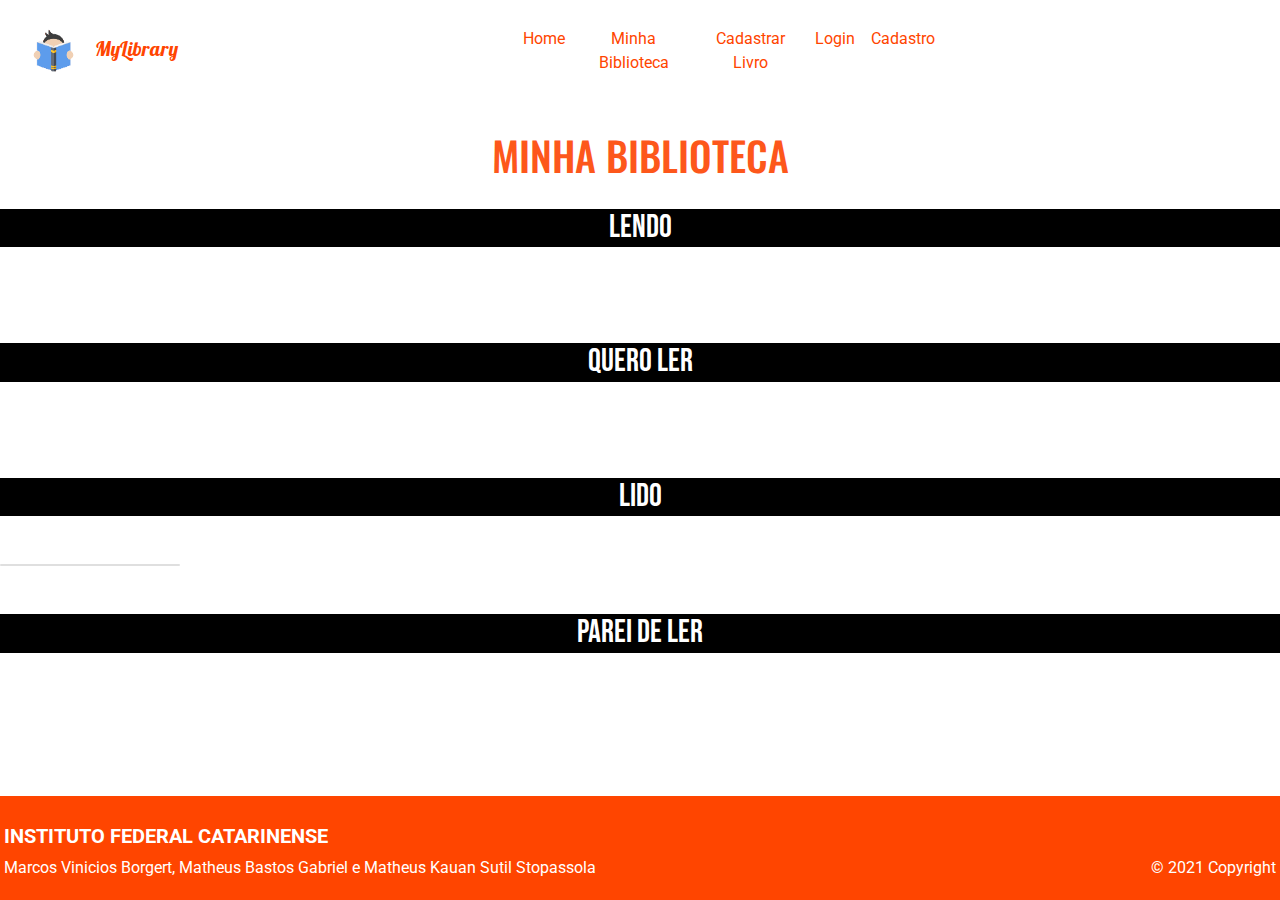
==== commit 83c61c73: "ajeitei a biblioteca e iniciei a rota para salvar a imagem" ====
--- a/Projeto/biblioteca.html
+++ b/Projeto/biblioteca.html
@@ -53,111 +53,45 @@
           <h1 id="mybli">MINHA BIBLIOTECA</h1>
           <h2 class="container-fluid" id="cards">LENDO</h2><br><br>
 
-
-          <div id="livros_lendo">
-
-            <div class="card cores10card">
-              <a id="nomelivro" href="#"><img class="card-img-top" src="Imagens/Capas/MulheresRacaEClasse.jpg"
-                  alt="Mulheres Raça E Classe" id="capalivro" class="img-fluid">
-                <div class="card-body">
-                  <h4 class="card-title">Mulheres, Raça E Classe</h4>
-                  <p class="card-text">Angela Davis</p>
-                </div>
-              </a>
+          <div class="container">
+            <div id="livros_lendo" class="row">
             </div>
-
           </div>
+        </div>
+      </div>
+      <br><br>
+      <!--ffffffffffffffffffff-->
+      <h2 class="container-fluid" id="cards">QUERO LER</h2><br><br>
+      <div id="livros_ler">
+      </div>
+      <br><br>
+      <!--ffffffffffffffffffff-->
 
 
 
+      <h2 class="container-fluid" id="cards">LIDO</h2><br><br>
+      <div id="livros_lido">
+      </div>
+      <div class="card cores10card">
+      </div>
+      <br><br>
+      <h2 class="container-fluid" id="cards">PAREI DE LER</h2><br><br>
+      <div id="livros_parei_de_ler">
+      </div>
+      <div></div>
+    </div><br><br><br><br><br><br>
+    <footer class="page-footer font-small teal pt-4">
+      <div class="row">
+        <div class="col-md-6 mt-md-0 mt-3">
+          <h5 class="text-uppercase font-weight-bold">Instituto Federal Catarinense</h5>
+          <p>Marcos Vinicios Borgert, Matheus Bastos Gabriel e Matheus Kauan Sutil Stopassola</p>
+        </div>
+        <div class="footer-copyright">
+          <p>© 2021 Copyright</p>
         </div>
       </div>
-    </div>
-  <br><br>
-  <!--ffffffffffffffffffff-->
-  <h2 class="container-fluid" id="cards">QUERO LER</h2><br><br>
-  <div class="card cores10card">
-    <a id="nomelivro" href="#"><img class="card-img-top" src="Imagens/Capas/BatmanAPiadaMortal.jpg"
-        alt="Batman - A Piada Mortal" id="capalivro" class="img-fluid">
-      <div class="card-body">
-        <h4 class="card-title">Batman - A Piada Mortal</h4>
-        <p class="card-text">Alan Moore</p>
-    </a>
-  </div>
-  <div class="card cores10card" style="margin-left: -130%; margin-top: -215%;">
-    <a id="nomelivro" href="#"><img class="card-img-top" src="Imagens/Capas/BatmanAPiadaMortal.jpg"
-        alt="Batman - A Piada Mortal" id="capalivro" class="img-fluid">
-      <div class="card-body">
-        <h4 class="card-title">Batman - A Piada Mortal</h4>
-        <p class="card-text">Alan Moore</p>
-    </a>
-  </div>
-  </div>
-  <div class="card cores10card" style="margin-left: 130%; margin-top: -215%;">
-    <a id="nomelivro" href="#"><img class="card-img-top" src="Imagens/Capas/BatmanAPiadaMortal.jpg"
-        alt="Batman - A Piada Mortal" id="capalivro" class="img-fluid">
-      <div class="card-body">
-        <h4 class="card-title">Batman - A Piada Mortal</h4>
-        <p class="card-text">Alan Moore</p>
-    </a>
-  </div>
-  </div>
-  <div class="card cores10card" style="margin-left: 260%; margin-top: -215%;">
-    <a id="nomelivro" href="#"><img class="card-img-top" src="Imagens/Capas/BatmanAPiadaMortal.jpg"
-        alt="Batman - A Piada Mortal" id="capalivro" class="img-fluid">
-      <div class="card-body">
-        <h4 class="card-title">Batman - A Piada Mortal</h4>
-        <p class="card-text">Alan Moore</p>
-    </a>
-  </div>
-  </div>
-  <div class="card cores10card" style="margin-left: 390%; margin-top: -215%;">
-    <a id="nomelivro" href="#"><img class="card-img-top" src="Imagens/Capas/BatmanAPiadaMortal.jpg"
-        alt="Batman - A Piada Mortal" id="capalivro" class="img-fluid">
-      <div class="card-body">
-        <h4 class="card-title">Batman - A Piada Mortal</h4>
-        <p class="card-text">Alan Moore</p>
-    </a>
-  </div>
-  </div>
-  </div><br><br>
-  <!--ffffffffffffffffffff-->
+    </footer>
+    <script src="biblioteca.js"></script>
+</body>
 
-
-
-  <h2 class="container-fluid" id="cards">LIDO</h2><br><br>
-  <div class="card cores10card">
-    <a id="nomelivro" href="#"><img class="card-img-top" src="Imagens/Capas/OutroPatamar.jpg"
-        alt="Outro Patamar - Análises sobre o Flamengo de 2019 e as lições para o futebol brasileiro" id="capalivro"
-        class="img-fluid">
-      <div class="card-body">
-        <h4 class="card-title">Outro Patamar - Análises sobre o Flamengo de 2019 e as lições para o futebol brasileiro
-        </h4>
-        <p class="card-text">Téo Benjamin</p>
-    </a>
-  </div>
-  </div><br><br>
-  <h2 class="container-fluid" id="cards">PAREI DE LER</h2><br><br>
-  <div class="card cores10card">
-    <a id="nomelivro" href="#"><img class="card-img-top" src="Imagens/Capas/BrasCubas.jpg"
-        alt="Memórias Póstumas de Brás Cubas" id="capalivro" class="img-fluid">
-      <div class="card-body">
-        <h4 class="card-title">Memórias Póstumas de Brás Cubas</h4>
-        <p class="card-text">Machado de Assis</p>
-    </a>
-  </div>
-  </div><br><br><br><br><br><br>
-  <footer class="page-footer font-small teal pt-4">
-    <div class="row">
-      <div class="col-md-6 mt-md-0 mt-3">
-        <h5 class="text-uppercase font-weight-bold">Instituto Federal Catarinense</h5>
-        <p>Marcos Vinicios Borgert, Matheus Bastos Gabriel e Matheus Kauan Sutil Stopassola</p>
-      </div>
-      <div class="footer-copyright">
-        <p>© 2021 Copyright</p>
-      </div>
-    </div>
-  </footer>
-<script src="biblioteca.js"></script>
-</body>
 </html>--- a/Projeto/style.css
+++ b/Projeto/style.css
@@ -138,7 +138,6 @@
 }
 .cores10card{
     font-family: "Bebas Neue";
-    margin-left: 43%;
     color:white;
     background-color: teal;
     width:180px;
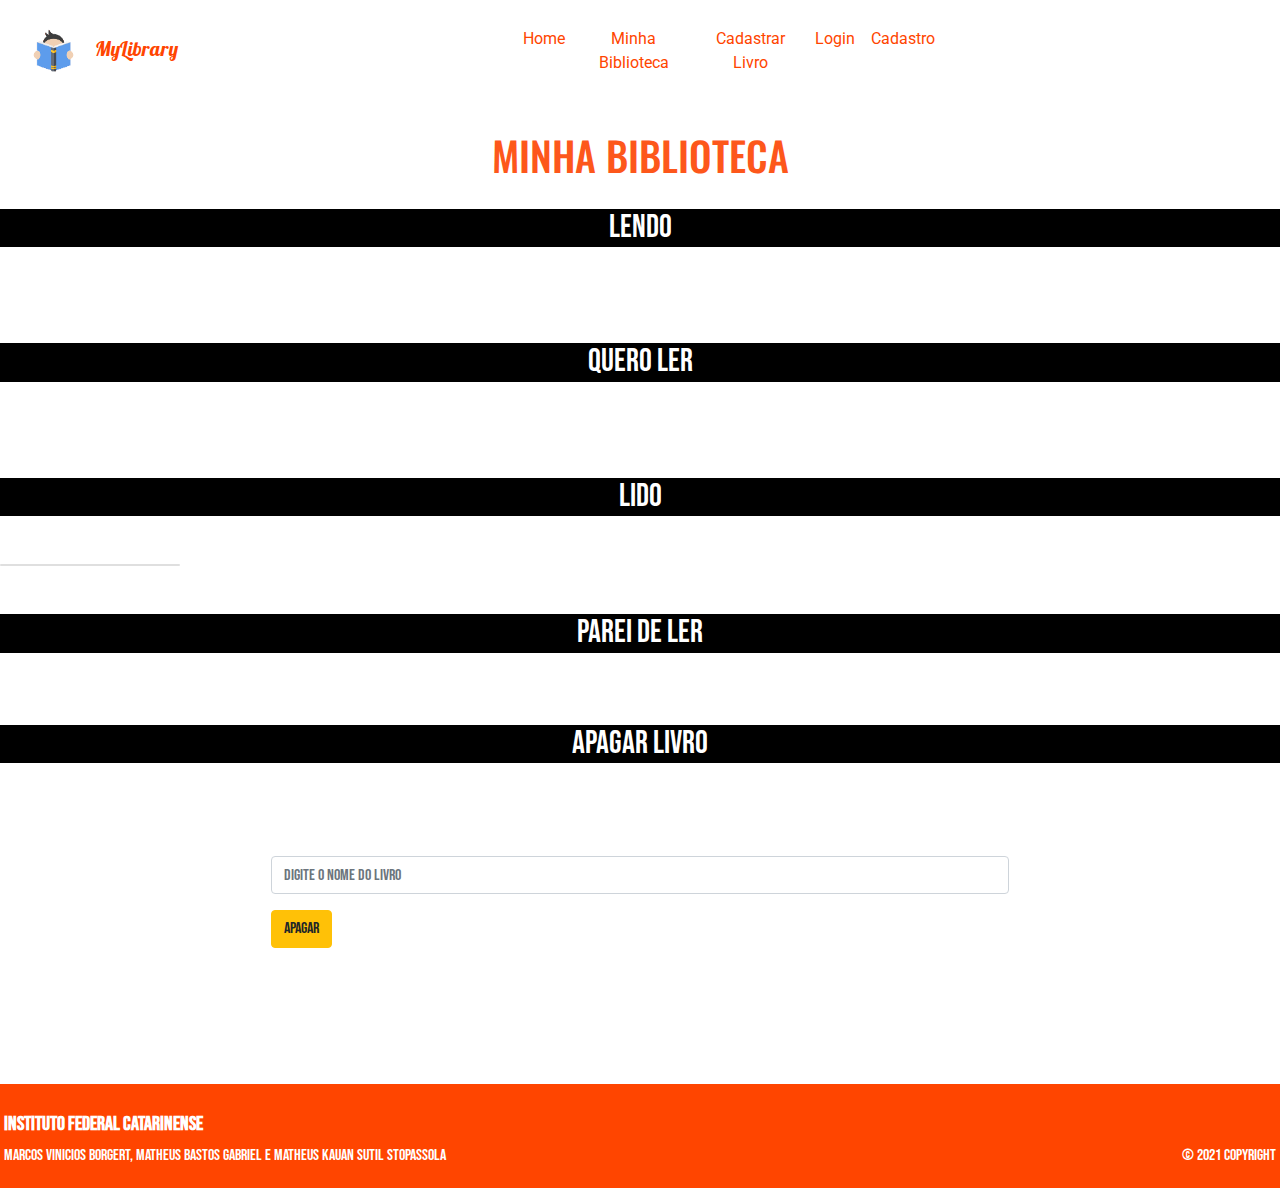
==== commit c2e53356: "tentei fazer o metodo delete" ====
--- a/Projeto/biblioteca.html
+++ b/Projeto/biblioteca.html
@@ -3,10 +3,11 @@
 
 <head>
   <title>MyLibrary</title>
+  <title>MyLibrary</title>
   <meta charset="utf-8">
   <link rel="shortcut icon" href="favicon.ico" type="image/x-icon">
   <link href="style.css" rel="stylesheet">
-  <link rel="stylesheet" href="https://fonts.googleapis.com/icon?family=Material+Icons">
+  <link rel="stylesheet" href="https://fonts.googleapis.com/icon?family=Material+Icons">	
   <link href="https://fonts.googleapis.com/css2?family=Open+Sans&display=swap" rel="stylesheet">
   <link href="https://fonts.googleapis.com/css2?family=Roboto:wght@100&display=swap" rel="stylesheet">
   <link href="https://fonts.googleapis.com/css2?family=Lobster&display=swap" rel="stylesheet">
@@ -14,7 +15,7 @@
   <link href="https://fonts.googleapis.com/css2?family=Bebas+Neue&display=swap" rel="stylesheet">
   <link href="https://fonts.googleapis.com/css2?family=Oswald&display=swap" rel="stylesheet">
   <meta name="viewport" content="width=device-width, initial-scale=1, shrink-to-fit=no">
-  <link rel="stylesheet" href="https://stackpath.bootstrapcdn.com/bootstrap/4.3.1/css/bootstrap.min.css">
+  <link rel="stylesheet" href="https://stackpath.bootstrapcdn.com/bootstrap/4.3.1/css/bootstrap.min.css">	
   <script src="https://code.jquery.com/jquery-3.3.1.min.js"></script>
   <script src="https://stackpath.bootstrapcdn.com/bootstrap/4.3.1/js/bootstrap.min.js"></script>
 </head>
@@ -78,7 +79,21 @@
       <h2 class="container-fluid" id="cards">PAREI DE LER</h2><br><br>
       <div id="livros_parei_de_ler">
       </div>
-      <div></div>
+      <br>
+      <h2 class="container-fluid" id="cards">APAGAR LIVRO</h2><br><br>
+      <div class="row" id="coluna">
+        <div class="col-12">
+          <form onsubmit="return false;">
+            <div class="form-group">
+              <label>Nome do Livro</label>
+              <input class="form-control" type="number" name="nomelivro" id="delNomeLivro" placeholder="Digite o nome do livro" >
+            </div>
+            <div class="from-group">
+              <button id="btDeletarLivro" class="btn btn-warning">Apagar</button>
+              <br><br><br><br><br>
+            </div>
+        </form>
+        </div>
     </div><br><br><br><br><br><br>
     <footer class="page-footer font-small teal pt-4">
       <div class="row">
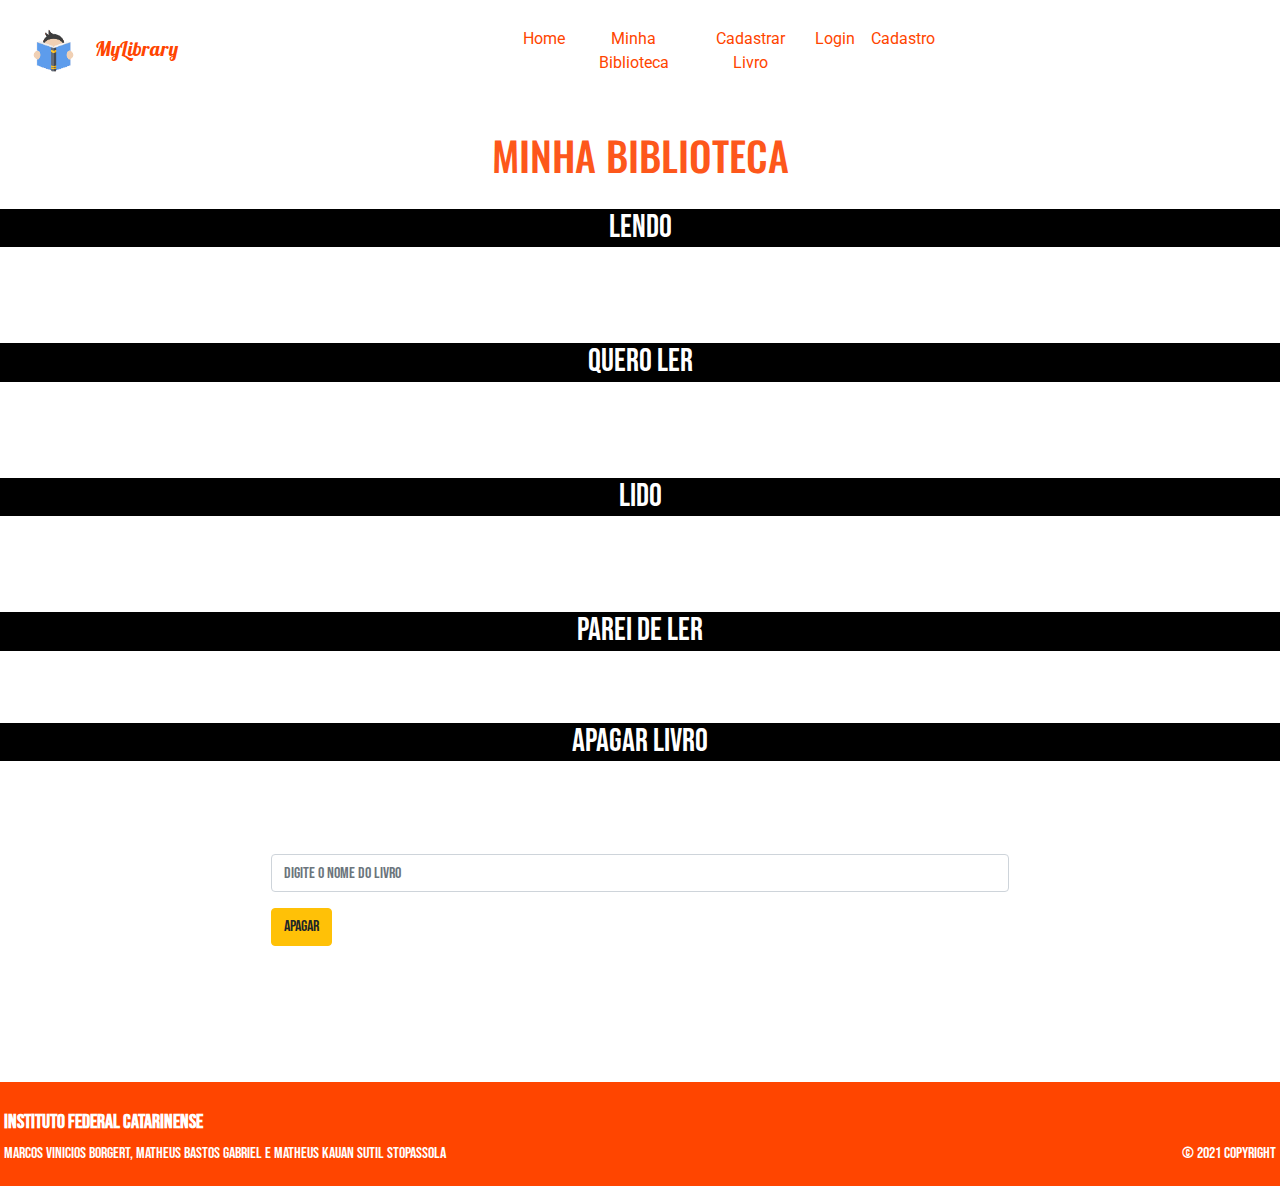
==== commit e49bddc1: "implementei o upload das imagens, e ajeitei o css das seçoes de livros" ====
--- a/Projeto/biblioteca.html
+++ b/Projeto/biblioteca.html
@@ -7,7 +7,7 @@
   <meta charset="utf-8">
   <link rel="shortcut icon" href="favicon.ico" type="image/x-icon">
   <link href="style.css" rel="stylesheet">
-  <link rel="stylesheet" href="https://fonts.googleapis.com/icon?family=Material+Icons">	
+  <link rel="stylesheet" href="https://fonts.googleapis.com/icon?family=Material+Icons">
   <link href="https://fonts.googleapis.com/css2?family=Open+Sans&display=swap" rel="stylesheet">
   <link href="https://fonts.googleapis.com/css2?family=Roboto:wght@100&display=swap" rel="stylesheet">
   <link href="https://fonts.googleapis.com/css2?family=Lobster&display=swap" rel="stylesheet">
@@ -15,7 +15,7 @@
   <link href="https://fonts.googleapis.com/css2?family=Bebas+Neue&display=swap" rel="stylesheet">
   <link href="https://fonts.googleapis.com/css2?family=Oswald&display=swap" rel="stylesheet">
   <meta name="viewport" content="width=device-width, initial-scale=1, shrink-to-fit=no">
-  <link rel="stylesheet" href="https://stackpath.bootstrapcdn.com/bootstrap/4.3.1/css/bootstrap.min.css">	
+  <link rel="stylesheet" href="https://stackpath.bootstrapcdn.com/bootstrap/4.3.1/css/bootstrap.min.css">
   <script src="https://code.jquery.com/jquery-3.3.1.min.js"></script>
   <script src="https://stackpath.bootstrapcdn.com/bootstrap/4.3.1/js/bootstrap.min.js"></script>
 </head>
@@ -52,18 +52,15 @@
       <div class="row">
         <div class="col-12">
           <h1 id="mybli">MINHA BIBLIOTECA</h1>
-          <h2 class="container-fluid" id="cards">LENDO</h2><br><br>
-
-          <div class="container">
-            <div id="livros_lendo" class="row">
-            </div>
-          </div>
         </div>
+      </div>
+      <h2 class="container-fluid" id="cards">LENDO</h2><br><br>
+      <div id="livros_lendo" class="row">
       </div>
       <br><br>
       <!--ffffffffffffffffffff-->
       <h2 class="container-fluid" id="cards">QUERO LER</h2><br><br>
-      <div id="livros_ler">
+      <div id="livros_ler" class="row">
       </div>
       <br><br>
       <!--ffffffffffffffffffff-->
@@ -71,13 +68,11 @@
 
 
       <h2 class="container-fluid" id="cards">LIDO</h2><br><br>
-      <div id="livros_lido">
-      </div>
-      <div class="card cores10card">
+      <div id="livros_lido" class="row">
       </div>
       <br><br>
       <h2 class="container-fluid" id="cards">PAREI DE LER</h2><br><br>
-      <div id="livros_parei_de_ler">
+      <div id="livros_parei_de_ler" class="row">
       </div>
       <br>
       <h2 class="container-fluid" id="cards">APAGAR LIVRO</h2><br><br>
@@ -86,27 +81,28 @@
           <form onsubmit="return false;">
             <div class="form-group">
               <label>Nome do Livro</label>
-              <input class="form-control" type="number" name="nomelivro" id="delNomeLivro" placeholder="Digite o nome do livro" >
+              <input class="form-control" type="number" name="nomelivro" id="delNomeLivros"
+                placeholder="Digite o nome do livro">
             </div>
             <div class="from-group">
               <button id="btDeletarLivro" class="btn btn-warning">Apagar</button>
               <br><br><br><br><br>
             </div>
-        </form>
+          </form>
         </div>
-    </div><br><br><br><br><br><br>
-    <footer class="page-footer font-small teal pt-4">
-      <div class="row">
-        <div class="col-md-6 mt-md-0 mt-3">
-          <h5 class="text-uppercase font-weight-bold">Instituto Federal Catarinense</h5>
-          <p>Marcos Vinicios Borgert, Matheus Bastos Gabriel e Matheus Kauan Sutil Stopassola</p>
+      </div><br><br><br><br><br><br>
+      <footer class="page-footer font-small teal pt-4">
+        <div class="row">
+          <div class="col-md-6 mt-md-0 mt-3">
+            <h5 class="text-uppercase font-weight-bold">Instituto Federal Catarinense</h5>
+            <p>Marcos Vinicios Borgert, Matheus Bastos Gabriel e Matheus Kauan Sutil Stopassola</p>
+          </div>
+          <div class="footer-copyright">
+            <p>© 2021 Copyright</p>
+          </div>
         </div>
-        <div class="footer-copyright">
-          <p>© 2021 Copyright</p>
-        </div>
-      </div>
-    </footer>
-    <script src="biblioteca.js"></script>
+      </footer>
+      <script src="biblioteca.js"></script>
 </body>
 
 </html>